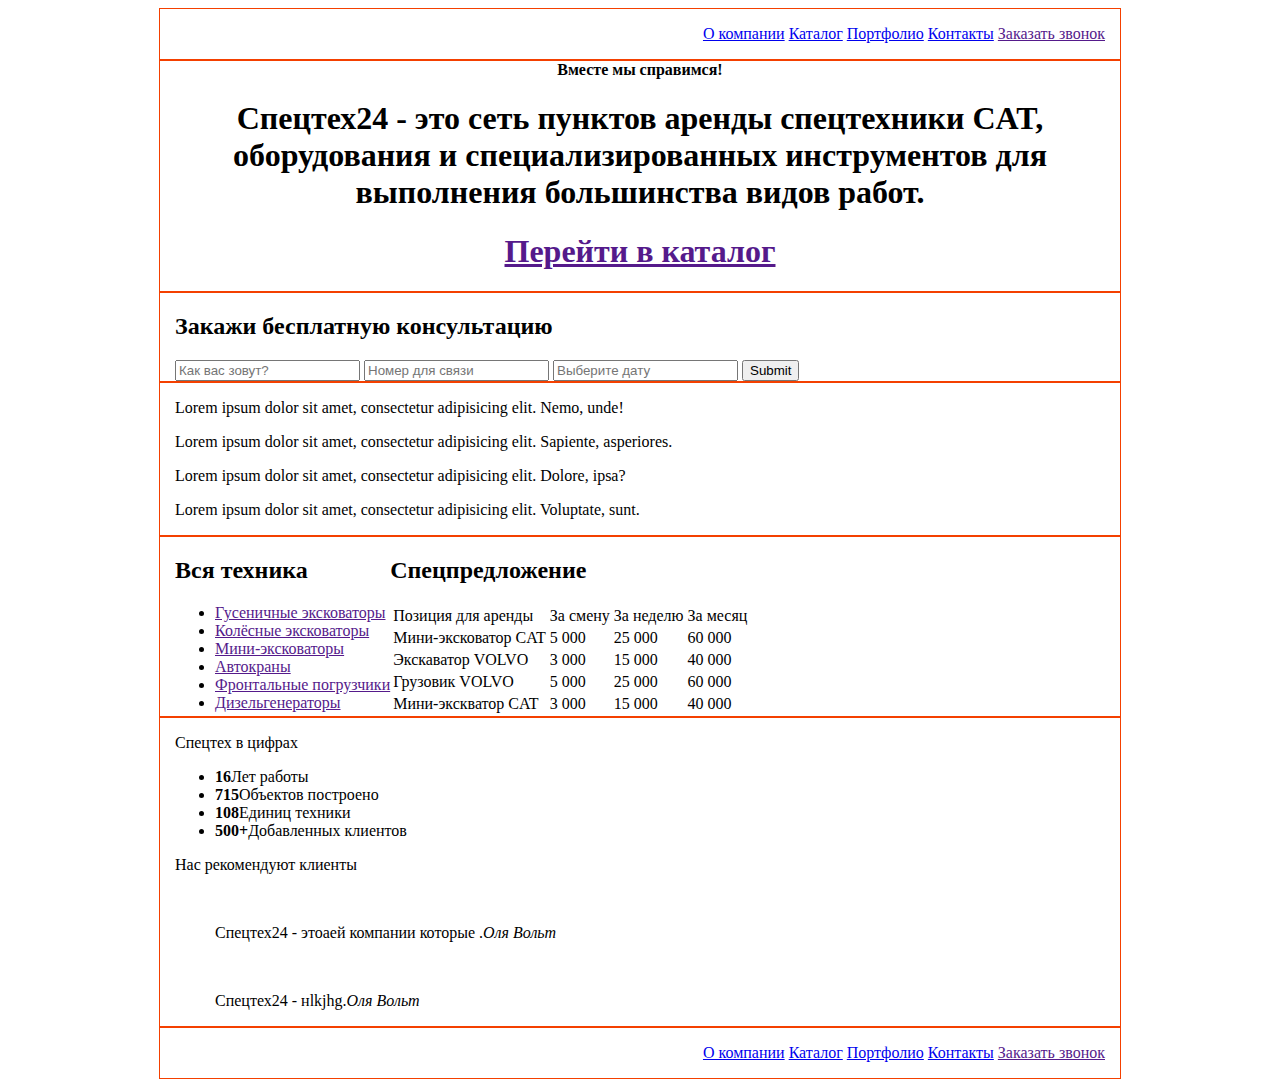
==== index.html @ 053ec5fe "ай-нанэ-нанэ" ====
<!DOCTYPE html>
<html lang="en">
<head>
	<meta charset="UTF-8">
	<title>Спецтех24</title>
<link rel="stylesheet" href="css/style.css">
</head>
<body>

  <header class="page-nav">
    <div class="container clearfix">
      <a href="" class="logo left"><img src="http://placehold.it/40x40" alt=""></a>
      <nav class="menu right">
        <ul>
          <li><a href="index.html">О компании</a></li>
          <li><a href="catalog.html">Каталог</a></li>
          <li><a href="portfolio.html">Портфолио</a></li>
          <li><a href="contacts.html">Контакты</a></li>
          <li><a href="">Заказать звонок</a></li>
        </ul>
      </nav>
    </div>
</header>


<main>
  <section class="promo center">
    <div class="container">
      <strong class="promo-title">Вместе мы справимся!</strong>
      <h1>Спецтех24 - это сеть пунктов аренды спецтехники CAT, оборудования и специализированных инструментов для выполнения большинства видов работ.<h1/>
      <a href="">Перейти в каталог</a>
    </div>
  </section>

  <section class="consultat">
    <div class="container">
      <h2 class="consult-title">Закажи бесплатную консультацию</h2>
      <form class="consult-form">
        <input class="consult-form__text" type="text" placeholder="Как вас зовут?">
        <input class="consult-form__text" type="text" placeholder="Номер для связи">
        <input class="consult-form__text" type="text" placeholder="Выберите дату">
        <input type="submit" placeholder="Заказать консультацию">
      </form>
    </div>
  </section>


  <div class="advantages">
    <div class="container">

      <div class="advantages-item advantages-item__tech">
        <p class="advantages-item__text">Lorem ipsum dolor sit amet, consectetur adipisicing elit. Nemo, unde!</p>
      </div>

      <div class="advantages-item advantages-item__crash">
        <p class="advantages-item__text">Lorem ipsum dolor sit amet, consectetur adipisicing elit. Sapiente, asperiores.</p>
      </div>

      <div class="advantages-item advantages-item__fencing">
        <p class="advantages-item__text">Lorem ipsum dolor sit amet, consectetur adipisicing elit. Dolore, ipsa?</p>
      </div>

      <div class="advantages-item advantages-item__drive">
        <p class="advantages-item__text">Lorem ipsum dolor sit amet, consectetur adipisicing elit. Voluptate, sunt.</p>

      </div>
    </div>
  </div>


<div class="main-price">   
  <div class="container">
    <aside class="left">
      <h2>Вся техника</h2>
      <ul>
        <li><a href="">Гусеничные эксковаторы</a></li>
        <li><a href="">Колёсные эксковаторы</a></li>
        <li><a href="">Мини-эксковаторы</a></li>
        <li><a href="">Автокраны</a></li>
        <li><a href="">Фронтальные погрузчики</a></li>
        <li><a href="">Дизельгенераторы</a></li>
      </ul>
    </aside>
    <div class="offers">
      <h2>Спецпредложение</h2>
      <table  class="offers-table">
        <tr>
          <td>Позиция для аренды</td>
          <td>За смену</td>
          <td>За неделю</td>
          <td>За месяц</td>
        </tr>
        <tr>
          <td>Мини-эксковатор CAT</td>
          <td>5 000</td>
          <td>25 000</td>
          <td>60 000</td>
        </tr>
        <tr>
          <td>Экскаватор VOLVO</td>
          <td>3 000</td>
          <td>15 000</td>
          <td>40 000</td>
        </tr>
        <tr>
          <td>Грузовик VOLVO</td>
          <td>5 000</td>
          <td>25 000</td>
          <td>60 000</td>
        </tr>
        <tr>
          <td>Мини-экскватор CAT</td>
          <td>3 000</td>
          <td>15 000</td>
          <td>40 000</td>
        </tr>
      </table>
    </div>
  </div>
</div>

<div class="about">
  <div class="container ">

    <div class="about-numbers ">
      <p class="about-title">Спецтех в цифрах</p>
      <ul class="">
        <li><strong class="about-num">16</strong><span class="about-comment">Лет работы</span></li>
        <li><strong class="aabout-num">715</strong><span class="about-comment">Объектов построено</span></li>
        <li><strong class="about-num">108</strong><span class="about-comment">Единиц техники</span></li>
        <li><strong class="about-num">500+</strong><span class="about-comment">Добавленных клиентов</span></li>
      </ul>
    </div>

    <div class="reviews ">
      <p class="reviews-title">Нас рекомендуют клиенты</p>
      <div class="reviews-item">
        <div class="reviews-pic"><img src="http://placehold.it/60x60" alt=""></div>
        <blockquote>Спецтех24 - этоаей компании которые .<cite>Оля Вольт</cite></blockquote>
      </div>
      <div class="reviews-item">
        <div class="reviews-pic"><img src="http://placehold.it/60x60" alt=""></div>
        <blockquote>Спецтех24 -  нlkjhg.<cite>Оля Вольт</cite></blockquote>
      </div>
    </div>

  </div>
</div>


  <footer class="page-nav">
    <div class="container clearfix">
      <a href="" class="logo left"><img src="http://placehold.it/40x40" alt=""></a>
      <nav class="menu right">
        <ul>
          <li><a href="index.html">О компании</a></li>
          <li><a href="catalog.html">Каталог</a></li>
          <li><a href="portfolio.html">Портфолио</a></li>
          <li><a href="contacts.html">Контакты</a></li>
          <li><a href="">Заказать звонок</a></li>
        </ul>
      </nav>
    </div>
  </footer>
</body>
</html>
---- css/style.css ----
.left{float:left;}
.right{float:right;}
.center{
   text-align: center;
}
.page-nav li {
  display:inline-block;
}

.page-nav {
  min-height: clear fix;
}

.container{
  width: 930px;
  margin-left: auto;
  margin-right: auto;
  padding-left: 15px;
  padding-right: 15px;
  border: 1px solid #f44000;
/*  min-height: clear fix;*/
}

/*930*/
.subheader{
  
}
.catalog-item{
  display: inline-block;
  border: 1px solid #000;
}

.catalog-list{
  display: inline-block;
  border: 1px solid #000;
  
}
.clearfix:after {
  content: "";
  display: table;
  clear: both;
}
/*а че он не выравнивается?*/
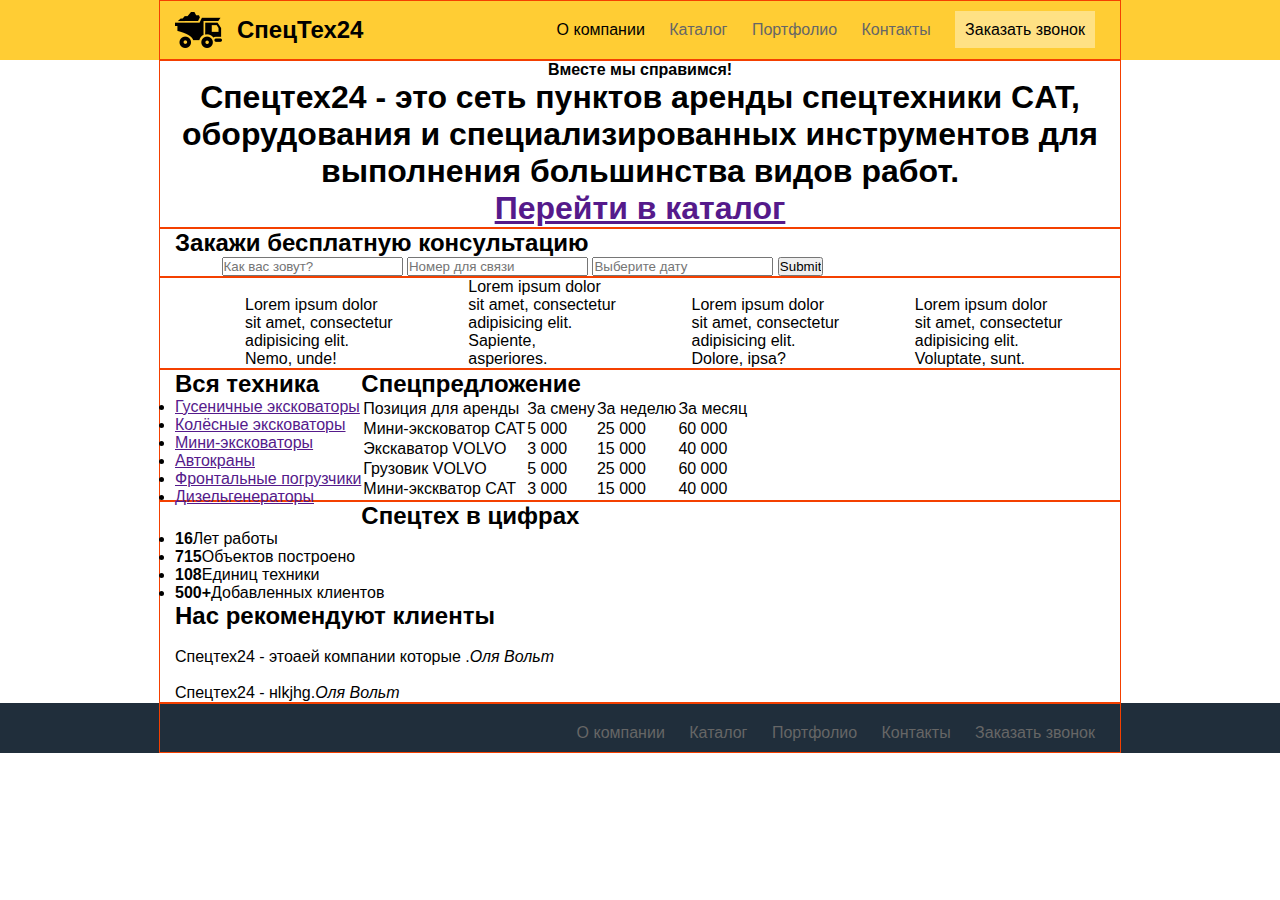
==== commit f323d6f2: "кто кормит тот и ее танцует" ====
--- a/index.html
+++ b/index.html
@@ -6,22 +6,23 @@
 <link rel="stylesheet" href="css/style.css">
 </head>
 <body>
-
+<!--  -->
   <header class="page-nav">
     <div class="container clearfix">
-      <a href="" class="logo left"><img src="http://placehold.it/40x40" alt=""></a>
+      <a href="" class="logo left">
+        <img src="img/logo.png" alt=""><b>СпецТех24</b>
+      </a>
       <nav class="menu right">
         <ul>
-          <li><a href="index.html">О компании</a></li>
+          <li><a class="menu--active" href="index.html">О компании</a></li>
           <li><a href="catalog.html">Каталог</a></li>
           <li><a href="portfolio.html">Портфолио</a></li>
           <li><a href="contacts.html">Контакты</a></li>
-          <li><a href="">Заказать звонок</a></li>
+          <li><a  class="menu-call menu--active" href="">Заказать звонок</a></li>
         </ul>
       </nav>
     </div>
 </header>
-
 
 <main>
   <section class="promo center">
@@ -122,7 +123,7 @@
 <div class="about">
   <div class="container ">
 
-    <div class="about-numbers ">
+    <article class="about-numbers ">
       <p class="about-title">Спецтех в цифрах</p>
       <ul class="">
         <li><strong class="about-num">16</strong><span class="about-comment">Лет работы</span></li>
@@ -130,7 +131,7 @@
         <li><strong class="about-num">108</strong><span class="about-comment">Единиц техники</span></li>
         <li><strong class="about-num">500+</strong><span class="about-comment">Добавленных клиентов</span></li>
       </ul>
-    </div>
+    </article>
 
     <div class="reviews ">
       <p class="reviews-title">Нас рекомендуют клиенты</p>
--- a/css/style.css
+++ b/css/style.css
@@ -1,16 +1,26 @@
+*{
+  margin: 0;
+  padding: 0;
+ font-family: 'PT Sans', sans-serif;
+}
 .left{float:left;}
 .right{float:right;}
 .center{
    text-align: center;
 }
-.page-nav li {
-  display:inline-block;
-}
-
-.page-nav {
-  min-height: clear fix;
-}
-
+
+body{
+  -webkit-box-sizing: border-box;
+  -moz-box-sizing: border-box;
+  box-sizing: border-box;
+}
+
+header{
+  background-color: #ffcd34;
+}
+footer{
+  background-color: #202e3b;
+}
 .container{
   width: 930px;
   margin-left: auto;
@@ -18,26 +28,232 @@
   padding-left: 15px;
   padding-right: 15px;
   border: 1px solid #f44000;
-/*  min-height: clear fix;*/
-}
-
-/*930*/
-.subheader{
-  
-}
-.catalog-item{
-  display: inline-block;
-  border: 1px solid #000;
-}
-
-.catalog-list{
-  display: inline-block;
-  border: 1px solid #000;
-  
-}
+}
+
+
+
+/*ИЗ ДС БИН*/
+
+.menu li{
+  display:inline-block;
+  padding: 10px;
+  margin-top: 10px;
+  /*border: 1px solid #000;*/
+  }
+
+/*21*/
+.menu li :hover{
+
+  padding: 10px;
+  /*margin-top: 10px;*/
+  border: 1px solid #666;
+
+}
+
+/*12*/
+.menu li a{
+    color: #666;
+}
+
+/*20*/
+.menu .menu--active {
+  color: #000;
+}
+
+
+
+
+
+.menu-call{
+  padding: 10px;
+  background-color: #ffe184;
+}
+.menu-call:hover{
+  background-color: #ffecb2;
+}
+
 .clearfix:after {
   content: "";
   display: table;
   clear: both;
 }
-/*а че он не выравнивается?*/
+
+.page-nav {
+  min-height: clear fix;
+}
+
+.page-nav a{
+  text-decoration: none;
+}
+
+.logo b{
+  font-size: 24px;
+  color: #000;
+  margin: 15px;
+  display: inline-block;
+vertical-align: middle;
+}
+
+.logo img{
+  display: inline-block;
+  vertical-align: middle;
+}
+
+
+/*ИЗ ДС БИН*/
+
+
+
+
+
+
+
+
+
+
+
+.promo strong{
+font-style: 44px;
+}
+
+
+
+
+.catalog-item{
+  display: inline-block;
+  border: 1px solid #000;
+}
+
+.catalog-list{
+  display: inline-block;
+  border: 1px solid #000;
+  
+}
+.clearfix:after {
+  content: "";
+  display: table;
+  clear: both;
+}
+
+.consult-form {
+  display: block;
+  margin: 0 auto;
+  width: 90%;
+  }
+.about-numbers{
+/*  display: inline-block;*/
+}
+
+.advantages-item{
+  width: 16%;
+  display: inline-block;
+  margin-left: 70px;
+}
+
+.reviews
+{
+  display: inline-block;
+  vertical-align: top;
+}
+.reviews-title, .about-title{
+  font-size: 24px;
+  font-weight: bold;
+}
+.reviews-pic{
+  display: inline-block;
+
+}
+
+.inline li{
+  display: inline-block;
+}
+.portfolio-cart{
+  display: inline-block;
+  background-color: white;
+  padding: 30px;
+  margin: 30px;
+}
+.portfolio-item--wood{
+  background-image: url(../img/house.jpg);
+}
+.portfolio-item--house{
+  background-image: url(../img/house.jpg);
+}.portfolio-item--flor{
+  background-image: url(../img/house.jpg);
+}
+.portfolio-item{
+  min-height: 300px;
+  background-repeat: no-repeat;
+  background-position: center;
+  -webkit-background-size: cover;
+  background-size: cover;
+}
+
+.contacts-bar__map{
+  background-color: pink;
+  width: 60%;
+  height: 300px;
+  display: inline-block;
+}
+.contacts-bar__form{
+  display: inline-block;
+  vertical-align: top;
+}
+.contacts-reviews__item{
+  width: 24%;
+  display: inline-block;
+}
+.contacts-reviews__pic img{
+  border: 0px solid black;
+  border-radius: 50px;
+
+}
+.catalog-list{
+  display: block;
+  float: left;
+  width: 75%;
+
+}
+.catalog-item{
+display: inline-block;
+background-color: white;
+padding: 10px 20px;
+border: 1px solid #000;
+}
+
+.catalog-menu{
+  width: 25%;
+  display: block;
+  float: left;
+}
+.catalog-item__box{
+  margin: 0 auto;
+}
+.catalog-item__title{
+  font-size: 21px;
+  
+}
+
+.catalog-item__price{
+  font-family: PT Sans Bold;
+  font-size: 27px;
+  
+}
+.catalog-item__pic{
+padding-left: 38px;
+}
+.catalog-item__btn{
+  text-decoration: none;
+  padding: 10px 20px;
+  color: white;
+  
+
+}
+.catalog-item__btn--blue{
+background-color: #354b60;
+font-size: 16px;
+}
+.catalog-item__btn--yellow{
+  background-color: #f3c331;
+  font-size: 16px;
+}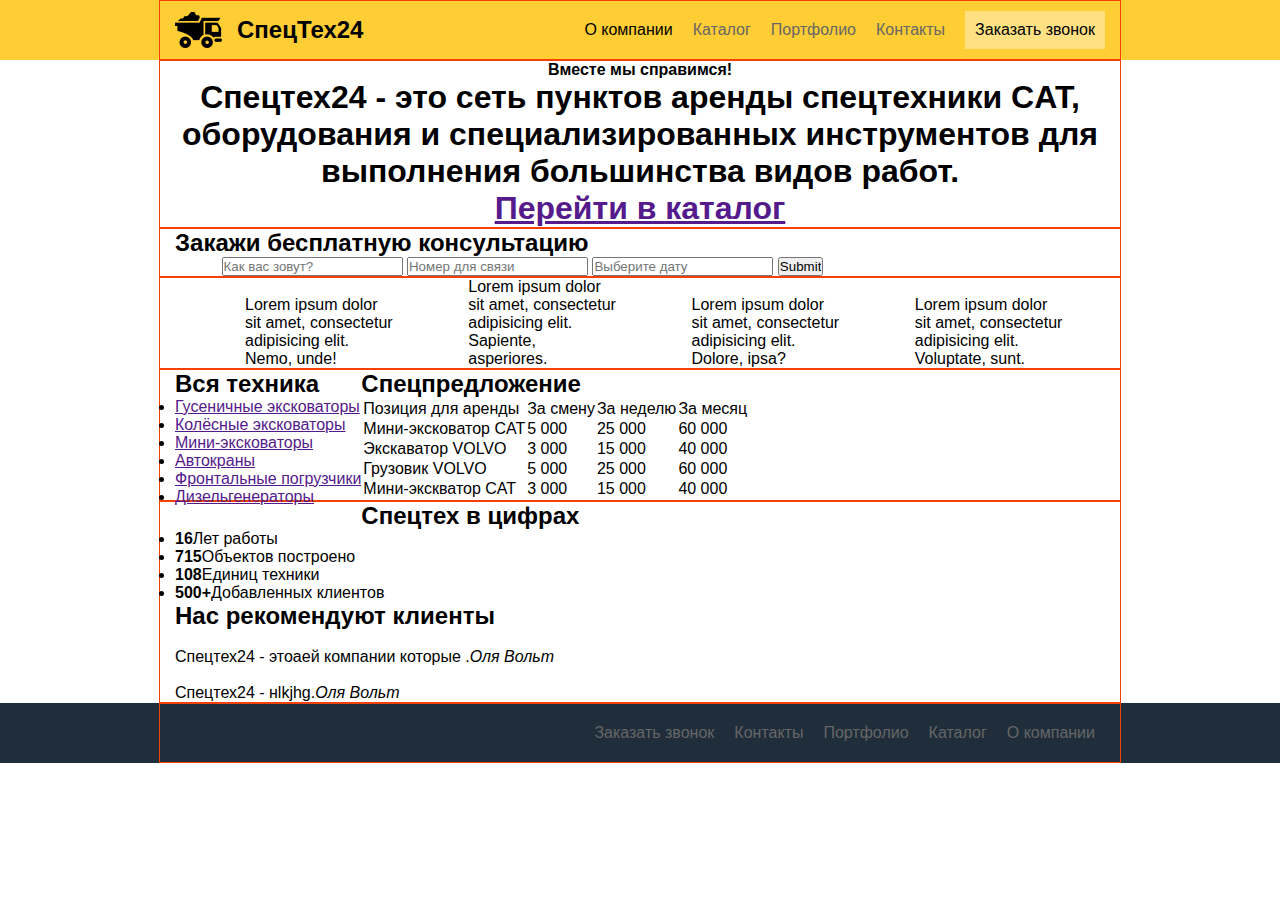
==== commit 70a183a3: "меню ваще зачет" ====
--- a/index.html
+++ b/index.html
@@ -12,14 +12,15 @@
       <a href="" class="logo left">
         <img src="img/logo.png" alt=""><b>СпецТех24</b>
       </a>
-      <nav class="menu right">
+      <nav class="menu">
+        <a  class="menu-call menu--active" href="">Заказать звонок</a>
         <ul>
+          <li><a href="contacts.html">Контакты</a></li>
+          <li><a href="portfolio.html">Портфолио</a></li>
+          <li><a href="catalog.html">Каталог</a></li>
           <li><a class="menu--active" href="index.html">О компании</a></li>
-          <li><a href="catalog.html">Каталог</a></li>
-          <li><a href="portfolio.html">Портфолио</a></li>
-          <li><a href="contacts.html">Контакты</a></li>
-          <li><a  class="menu-call menu--active" href="">Заказать звонок</a></li>
         </ul>
+        
       </nav>
     </div>
 </header>
--- a/css/style.css
+++ b/css/style.css
@@ -36,18 +36,20 @@
 
 .menu li{
   display:inline-block;
-  padding: 10px;
-  margin-top: 10px;
+  /*padding: 10px;*/
+  margin: 20px 10px;
   /*border: 1px solid #000;*/
+  float: right;
+/*   float */
   }
 
 /*21*/
 .menu li :hover{
-
+ /*box-sizing: border-box;*/
   padding: 10px;
-  /*margin-top: 10px;*/
+  margin: 0 -11px;
   border: 1px solid #666;
-
+  color: black;
 }
 
 /*12*/
@@ -60,14 +62,16 @@
   color: #000;
 }
 
-
-
-
-
 .menu-call{
   padding: 10px;
   background-color: #ffe184;
-}
+  display: inline-block;
+  margin-top: 10px;
+  margin-left: 10px;
+  float: right;
+  
+}
+
 .menu-call:hover{
   background-color: #ffecb2;
 }
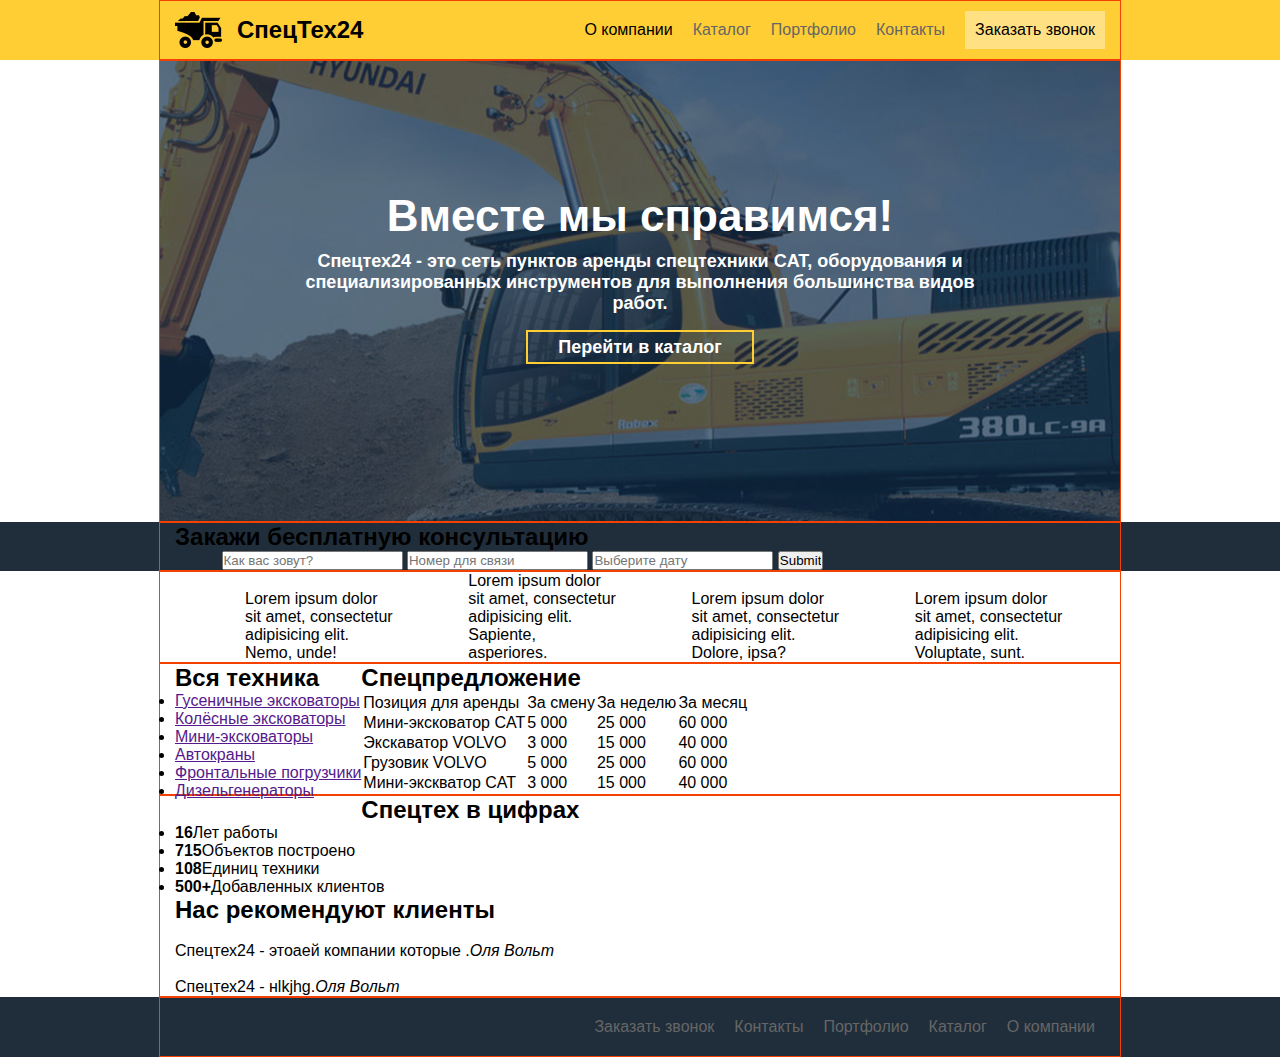
==== commit 33218449: "на удачу" ====
--- a/index.html
+++ b/index.html
@@ -20,19 +20,23 @@
           <li><a href="catalog.html">Каталог</a></li>
           <li><a class="menu--active" href="index.html">О компании</a></li>
         </ul>
-        
       </nav>
     </div>
 </header>
+<!-- 
+<div class="line"></div> -->
 
 <main>
   <section class="promo center">
     <div class="container">
       <strong class="promo-title">Вместе мы справимся!</strong>
-      <h1>Спецтех24 - это сеть пунктов аренды спецтехники CAT, оборудования и специализированных инструментов для выполнения большинства видов работ.<h1/>
-      <a href="">Перейти в каталог</a>
+      <h1 class="promo-text">Спецтех24 - это сеть пунктов аренды спецтехники CAT, оборудования и специализированных инструментов для выполнения большинства видов работ.<h1/>
+      <a class="promo-btn " href="">Перейти в каталог</a>
     </div>
   </section>
+
+
+<div class="line"></div>
 
   <section class="consultat">
     <div class="container">
--- a/css/style.css
+++ b/css/style.css
@@ -106,19 +106,105 @@
 
 /*ИЗ ДС БИН*/
 
-
-
-
-
-
-
-
-
-
-
-.promo strong{
-font-style: 44px;
-}
+/*И ЧЕ ТЕПЕРЬ ДЕЛАТЬ?*/
+
+/*.promo:before{
+  width: 100%;
+  height: 13px;
+  border: 1px solid #000;
+  background-size: 25px 13px;
+
+  background-repeat: repeat-x;
+  background-image: linear-gradient(135deg, #ffcd34 35%, #000 35%, #000 65%, #ffcd34 65%)
+}*/
+
+.promo:before{
+content:"";
+position: absolute;
+left: 0;
+top: -15px;
+width: 100%;
+height: 20px;
+background-image: 
+linear-gradient(135deg, #ffcd34 35%, #000 35%, #000 65%, #ffcd34 65%);
+background-size: 35px 15px;
+background-repeat: repeat-x;
+}
+
+
+
+.promo .container{
+ background-image: url(../img/bgrpromo.jpg);
+  background-position:center;
+  height: 460px;
+}
+
+.promo-title{
+  color: white;
+  font-size: 44px;
+  padding-top: 130px;
+    display: inline-block;
+}
+
+.promo-text{
+  font-size: 18px;
+  max-width: 700px;
+  display: inline-block;
+ padding: 10px 0;
+  color: white;
+  /*font-weight: lighter;*/
+
+}
+
+.promo-btn{
+  border: 2px solid #ffcd34;
+  font-size: 18px;
+  text-decoration: none;
+  color: white;
+padding: 5px 30px;
+  }
+
+.consultat{
+  background-color: #202e3b;
+}
+
+
+
+
+
+
+
+
+
+
+
+
+
+
+
+
+
+
+
+
+
+
+
+
+
+
+
+
+
+
+
+
+
+
+
+
+
+
 
 
 
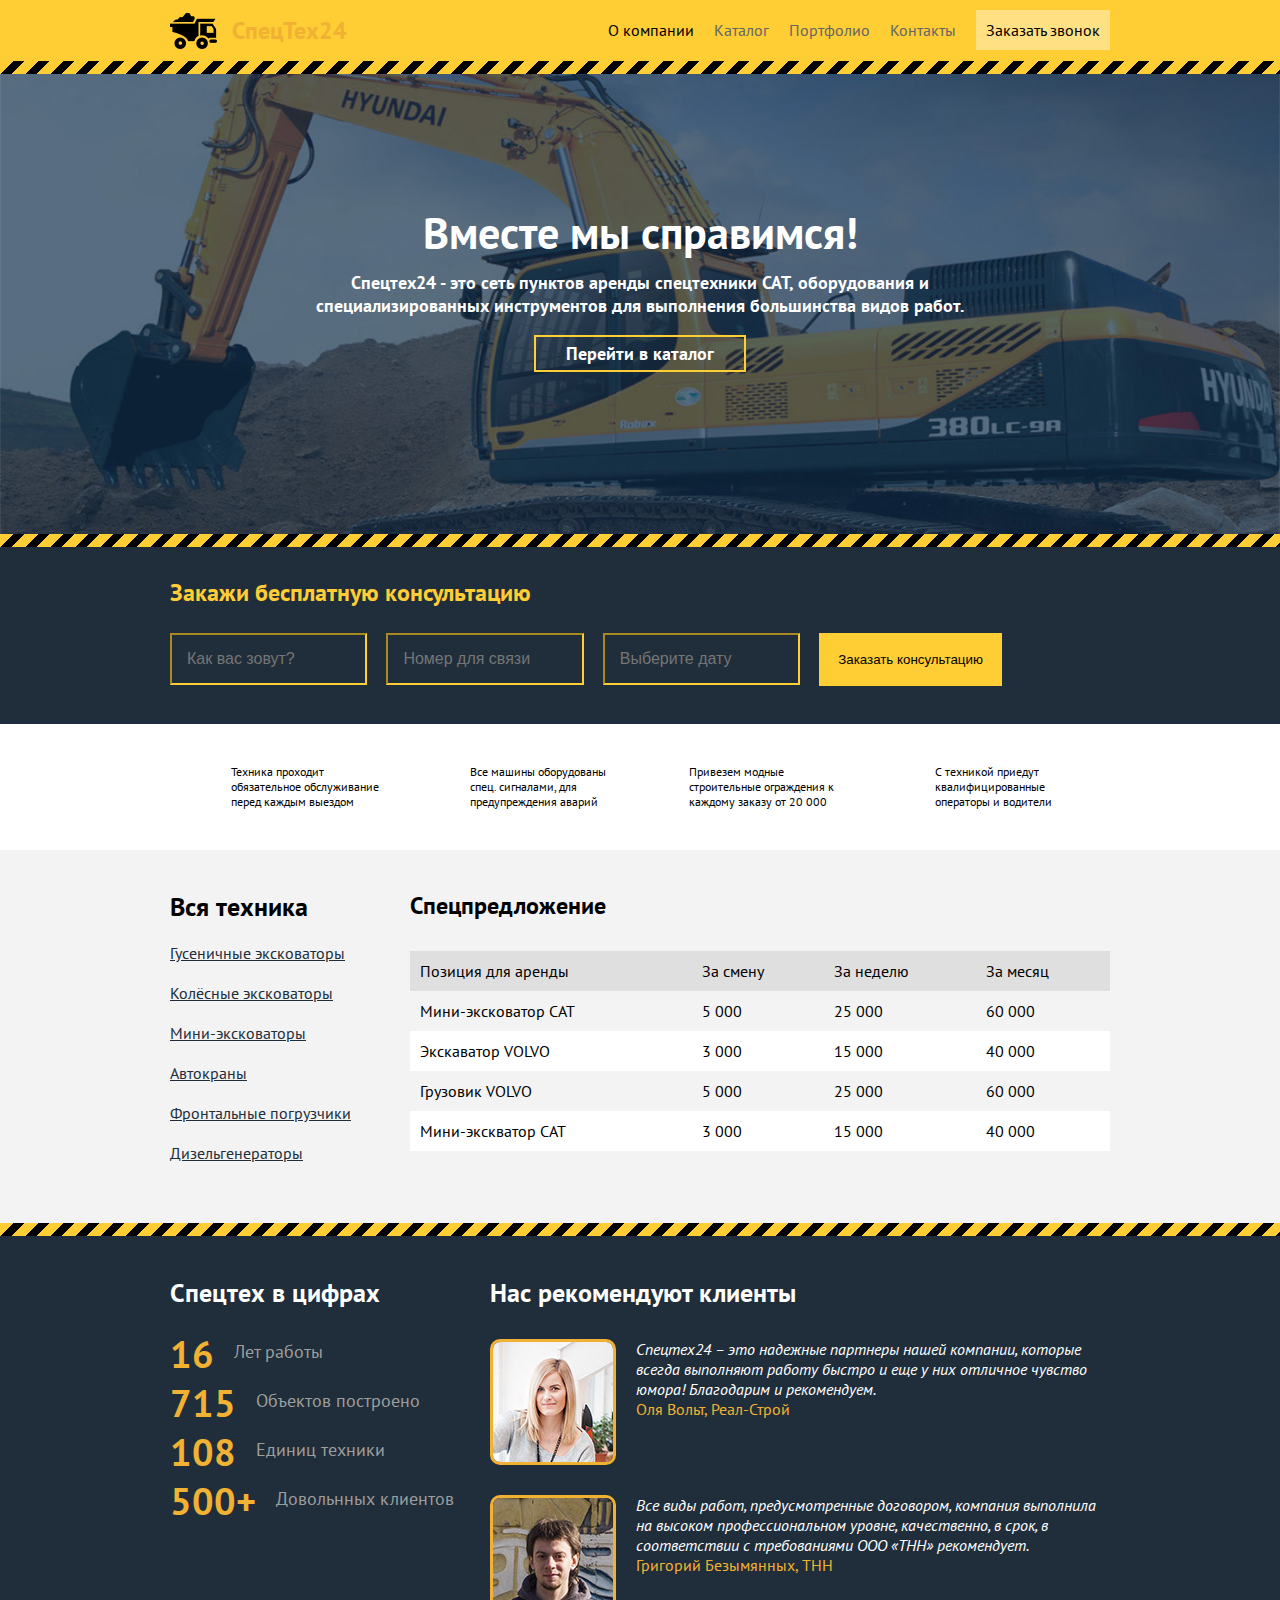
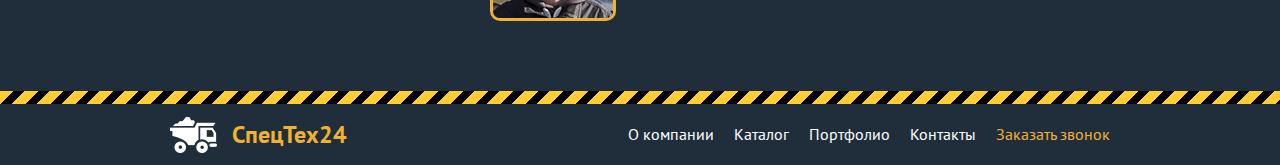
==== commit 981815c9: "епта полный индекс" ====
--- a/index.html
+++ b/index.html
@@ -3,6 +3,7 @@
 <head>
 	<meta charset="UTF-8">
 	<title>Спецтех24</title>
+  <link href="https://fonts.googleapis.com/css?family=PT+Sans:400,400i,700&subset=cyrillic-ext" rel="stylesheet">
 <link rel="stylesheet" href="css/style.css">
 </head>
 <body>
@@ -23,8 +24,8 @@
       </nav>
     </div>
 </header>
-<!-- 
-<div class="line"></div> -->
+
+<div class="line"></div>
 
 <main>
   <section class="promo center">
@@ -44,41 +45,80 @@
       <form class="consult-form">
         <input class="consult-form__text" type="text" placeholder="Как вас зовут?">
         <input class="consult-form__text" type="text" placeholder="Номер для связи">
-        <input class="consult-form__text" type="text" placeholder="Выберите дату">
-        <input type="submit" placeholder="Заказать консультацию">
+        <input class="consult-form__text" type="datetime" placeholder="Выберите дату">
+        <input class="consult-form__btn" type="submit" value="Заказать консультацию">
       </form>
     </div>
   </section>
 
-
+<!-- 
   <div class="advantages">
     <div class="container">
 
-      <div class="advantages-item advantages-item__tech">
-        <p class="advantages-item__text">Lorem ipsum dolor sit amet, consectetur adipisicing elit. Nemo, unde!</p>
-      </div>
-
-      <div class="advantages-item advantages-item__crash">
-        <p class="advantages-item__text">Lorem ipsum dolor sit amet, consectetur adipisicing elit. Sapiente, asperiores.</p>
-      </div>
-
-      <div class="advantages-item advantages-item__fencing">
-        <p class="advantages-item__text">Lorem ipsum dolor sit amet, consectetur adipisicing elit. Dolore, ipsa?</p>
-      </div>
-
-      <div class="advantages-item advantages-item__drive">
-        <p class="advantages-item__text">Lorem ipsum dolor sit amet, consectetur adipisicing elit. Voluptate, sunt.</p>
-
+      <div class="advantages-item ">
+        <p class="advantages-item__text advantages-icon--tech advantages-icon">Техника проходит обязательное обслуживание перед каждым выездом </p>
+      </div>
+
+      <div class="advantages-item ">
+        <p class="advantages-item__text advantages-icon--crash advantages-icon">Все машины оборудованы спец. сигналами, для предупреждения аварий
+</p>
+      </div>
+
+      <div class="advantages-item ">
+        <p class="advantages-item__text advantages-icon--fencing advantages-icon">Привезем модные cтроительные ограждения к каждому заказу от 20 000 </p>
+      </div>
+
+      <div class="advantages-item ">
+        <p class="advantages-item__text advantages-icon--drive advantages-icon">С техникой приедут квалифицированные операторы и водители</p>
+      </div>
+    </div>
+  </div> -->
+
+
+
+
+
+
+
+  <div class="advantages">
+    <div class="container">
+
+      <div class="advantages-item ">
+      <p class="sprite sprite sprite-tech"></p>
+        <p class="advantages-item__text">Техника проходит обязательное обслуживание перед каждым выездом </p>
+      </div>
+
+      <div class="advantages-item ">
+      <p class="sprite sprite sprite-crash"></p>
+        <p class="advantages-item__text">Все машины оборудованы спец. сигналами, для предупреждения аварий
+</p>
+      </div>
+
+      <div class="advantages-item ">
+      <p class="sprite sprite sprite-drive"></p>
+        <p class="advantages-item__text">Привезем модные cтроительные ограждения к каждому заказу от 20 000 </p>
+      </div>
+
+      <div class="advantages-item ">
+      <p class="sprite sprite sprite-fencing"></p>
+        <p class="advantages-item__text">С техникой приедут квалифицированные операторы и водители</p>
       </div>
     </div>
   </div>
 
+
+
+
+
+
+
+<!-- НАЗВАТЬ ЭТОТ ПРАЙС ПО КЛАССАМ -->
 
 <div class="main-price">   
   <div class="container">
-    <aside class="left">
-      <h2>Вся техника</h2>
-      <ul>
+    <aside class="left price">
+      <h2 class="price-title">Вся техника</h2>
+      <ul class="price-menu">
         <li><a href="">Гусеничные эксковаторы</a></li>
         <li><a href="">Колёсные эксковаторы</a></li>
         <li><a href="">Мини-эксковаторы</a></li>
@@ -88,7 +128,7 @@
       </ul>
     </aside>
     <div class="offers">
-      <h2>Спецпредложение</h2>
+      <h2 >Спецпредложение</h2>
       <table  class="offers-table">
         <tr>
           <td>Позиция для аренды</td>
@@ -125,48 +165,66 @@
   </div>
 </div>
 
+<div class="line"></div>
+
+
+
+
 <div class="about">
   <div class="container ">
 
     <article class="about-numbers ">
-      <p class="about-title">Спецтех в цифрах</p>
-      <ul class="">
+      <h2 class="about-title">Спецтех в цифрах</h2>
+      <ul class="about-facts">
         <li><strong class="about-num">16</strong><span class="about-comment">Лет работы</span></li>
-        <li><strong class="aabout-num">715</strong><span class="about-comment">Объектов построено</span></li>
+        <li><strong class="about-num">715</strong><span class="about-comment">Объектов построено</span></li>
         <li><strong class="about-num">108</strong><span class="about-comment">Единиц техники</span></li>
-        <li><strong class="about-num">500+</strong><span class="about-comment">Добавленных клиентов</span></li>
+        <li><strong class="about-num">500+</strong><span class="about-comment">Довольнных клиентов</span></li>
       </ul>
     </article>
 
     <div class="reviews ">
-      <p class="reviews-title">Нас рекомендуют клиенты</p>
+      <h2 class="reviews-title">Нас рекомендуют клиенты</h2>
       <div class="reviews-item">
-        <div class="reviews-pic"><img src="http://placehold.it/60x60" alt=""></div>
-        <blockquote>Спецтех24 - этоаей компании которые .<cite>Оля Вольт</cite></blockquote>
+        <div class="reviews-pic"><img src="img/face1.jpg" alt=""></div>
+        <blockquote>Спецтех24 – это надежные партнеры нашей компании, которые всегда выполняют работу быстро и еще у них отличное чувство юмора! Благодарим и рекомендуем.<cite>Оля Вольт, Реал-Строй</cite></blockquote>
       </div>
       <div class="reviews-item">
-        <div class="reviews-pic"><img src="http://placehold.it/60x60" alt=""></div>
-        <blockquote>Спецтех24 -  нlkjhg.<cite>Оля Вольт</cite></blockquote>
+        <div class="reviews-pic"><img src="img/face2.jpg" alt=""></div>
+        <blockquote>Все виды работ, предусмотренные договором, компания выполнила на высоком профессиональном уровне, качественно, в срок, в соответствии с требованиями ООО «ТНН» рекомендует.<cite>Григорий Безымянных, ТНН</cite></blockquote>
       </div>
     </div>
 
   </div>
 </div>
-
-
-  <footer class="page-nav">
+<div class="line"></div>
+
+
+
+
+<script type="text/javascript" charset="utf-8" async src="https://api-maps.yandex.ru/services/constructor/1.0/js/?sid=4jgwofVn4ABiA0JLYyHhsDqdVQfe4ORs&amp;width=100%&amp;height=502&amp;lang=ru_RU&amp;sourceType=constructor&amp;scroll=true"></script>
+
+
+
+
+
+
+
+
+
+<footer class="page-nav">
     <div class="container clearfix">
-      <a href="" class="logo left"><img src="http://placehold.it/40x40" alt=""></a>
-      <nav class="menu right">
+      <a href="" class="logo left">
+        <img src="img/logo2.png" alt=""><b>СпецТех24</b>
+      </a>
+      <nav class="menu-footer">
+        <a  class="menu-footer__call" href="">Заказать звонок</a>
         <ul>
+          <li><a href="contacts.html">Контакты</a></li>
+          <li><a href="portfolio.html">Портфолио</a></li>
+          <li><a href="catalog.html">Каталог</a></li>
           <li><a href="index.html">О компании</a></li>
-          <li><a href="catalog.html">Каталог</a></li>
-          <li><a href="portfolio.html">Портфолио</a></li>
-          <li><a href="contacts.html">Контакты</a></li>
-          <li><a href="">Заказать звонок</a></li>
         </ul>
       </nav>
     </div>
-  </footer>
-</body>
-</html>+</footer>
--- a/css/style.css
+++ b/css/style.css
@@ -1,8 +1,13 @@
 *{
+  -webkit-box-sizing: border-box;
+  -moz-box-sizing: border-box;
+  box-sizing: border-box;
+
   margin: 0;
   padding: 0;
- font-family: 'PT Sans', sans-serif;
-}
+
+}
+
 .left{float:left;}
 .right{float:right;}
 .center{
@@ -10,9 +15,9 @@
 }
 
 body{
-  -webkit-box-sizing: border-box;
-  -moz-box-sizing: border-box;
-  box-sizing: border-box;
+
+  
+  font-family: 'PT Sans', sans-serif;
 }
 
 header{
@@ -22,12 +27,13 @@
   background-color: #202e3b;
 }
 .container{
-  width: 930px;
+  width: 960px;
   margin-left: auto;
   margin-right: auto;
-  padding-left: 15px;
-  padding-right: 15px;
-  border: 1px solid #f44000;
+  padding-left: 10px;
+  padding-right: 10px;
+  /*border: 1px solid rgba(225,4,4,1);*/
+  overflow: hidden;
 }
 
 
@@ -108,16 +114,16 @@
 
 /*И ЧЕ ТЕПЕРЬ ДЕЛАТЬ?*/
 
-/*.promo:before{
+.line{
   width: 100%;
   height: 13px;
-  border: 1px solid #000;
+  /*border: 1px solid rgba(0,0,0,0);*/
   background-size: 25px 13px;
 
   background-repeat: repeat-x;
   background-image: linear-gradient(135deg, #ffcd34 35%, #000 35%, #000 65%, #ffcd34 65%)
-}*/
-
+}
+/*
 .promo:before{
 content:"";
 position: absolute;
@@ -129,13 +135,14 @@
 linear-gradient(135deg, #ffcd34 35%, #000 35%, #000 65%, #ffcd34 65%);
 background-size: 35px 15px;
 background-repeat: repeat-x;
-}
-
-
-
-.promo .container{
+}*/
+.promo{
  background-image: url(../img/bgrpromo.jpg);
   background-position:center;
+  background-size: cover;
+}
+.promo .container{
+
   height: 460px;
 }
 
@@ -168,91 +175,435 @@
   background-color: #202e3b;
 }
 
-
-
-
-
-
-
-
-
-
-
-
-
-
-
-
-
-
-
-
-
-
-
-
-
-
-
-
-
-
-
-
-
-
-
-
-
-
-
-
-
-
-.catalog-item{
-  display: inline-block;
-  border: 1px solid #000;
-}
-
-.catalog-list{
-  display: inline-block;
-  border: 1px solid #000;
-  
-}
+.consult-title{
+    color: #ffcd34;
+  font-size: 24px;
+  margin-top: 30px;
+  margin-bottom: 15px;
+}
+
+.consult-form__text{
+  background-color: #202e3b;
+  font-size: 16px;
+}
+
+.consult-form__text{
+  border-color: #ffcd34;
+  margin-top: 10px;
+  margin-right: 15px;
+  padding: 15px 15px;
+  width: 21%
+  /*color: red !important*/
+}
+
+.consult-form__btn{
+background-color: #ffcd34;
+padding: 19px ;
+border: 0px solid ;
+
+
+}
+
+.consult-form {
+  display: block;
+  margin: 0 auto;
+  width: 100%;
+  padding-bottom: 38px;
+  color: #202e3b;
+  }
+
+
+/*приемущества*/
+
+
+
+
+
+
+
+
+
+
+
+
+/*.advantages-icon:before {
+  content: '';
+    background-image: url(../img/spritesheet.png);
+    background-repeat: no-repeat;
+    position: absolute;
+    top: 50;
+    left: -60px;
+    width: 50px;height: 50px;
+}
+
+.advantages-icon--crash {
+    width: 46px;
+    height: 40px;
+    background-position: -5px -5px;
+}
+
+.advantages-icon--drive {
+    width: 31px;
+    height: 40px;
+    background-position: -61px -5px;
+}
+
+.advantages-icon--fencing {
+    width: 42px;
+    height: 40px;
+    background-position: -5px -55px;
+}
+
+.advantages-icon--tech {
+    width: 42px;
+    position:
+    height: 40px;
+    background-position: -102px -5px;
+}
+*/
+
+
+
+
+
+
+
+
+.sprite {
+    background-image: url(https://pp.vk.me/c637428/v637428479/11e19/qGdkbXjhGv8.jpg);
+    background-repeat: no-repeat;
+    display: inline-block;
+
+}
+
+
+.sprite-crash {
+    width: 46px;
+    height: 40px;
+    background-position: -5px -5px;
+}
+
+.sprite-drive {
+    width: 31px;
+    height: 40px;
+    background-position: -61px -5px;
+}
+
+.sprite-fencing {
+    width: 42px;
+    height: 40px;
+    background-position: -5px -55px;
+}
+
+.sprite-tech {
+    width: 42px;
+    height: 40px;
+    background-position: -102px -5px;
+}
+
+
+
+
+
+.advantages-item{
+  width: 24%;
+  display: inline-block;
+  margin-right: 5px;
+  padding-top: 40px;
+  padding-bottom: 40px;
+  /*vertical-align: middle;*/
+  /*border: 1px solid #000;*/
+  /*margin-right: 31px;*/
+} 
+.advantages-item:first-child{
+  margin-left: 0px;
+  /*margin-right: 5px;*/
+} 
+.advantages-item:last-child{
+  /*margin-right: 0px;*/
+} 
+
+
+
+.advantages-item__text{
+
+/*position: relative;*/
+width: 70%;
+font-size: 12px;
+margin-left: 15px;
+/*border: 1px solid #000;*/
+/*padding: 40px 0px;*/
+font-weight: 400;
+display: inline-block;
+}
+
+
+.main-price{
+  background-color: #f3f3f3;
+  padding: 40px 0;
+  /*float: left;*/
+}
+.price{
+  width: 220px;
+  /*border: 1px solid #000;*/
+  margin-right: 20px;
+  /*margin-top: 40px;*/
+}
+.price-title{
+  font-size: 26px;
+}
+.price-menu li a{
+  color: #202e3b;
+  font-size: 16px;
+}
+aside li {
+  list-style-type: none;
+  padding-bottom: 20px;
+  color: #202e3b;
+  /*margin-right: 50px;*/
+}
+aside li:first-child {
+  padding-top: 20px;
+}
+
+.offers{
+  width: 700px;
+  /*border: 1px solid #000;*/
+  float: left;
+  /*margin-top: 40px;*/
+
+}
+.offers-table{
+   margin-top: 30px;
+  border-collapse: collapse;
+  font-size: 16px;
+  width: 100%;
+}
+
+.offers-table td {
+  padding: 10px;
+}
+tr:first-child{
+  background-color: #dfdfdf;
+
+}
+tr:nth-of-type(even){
+  background-color: #f3f3f3;
+}
+tr:nth-of-type(2n+3){
+background-color: #ffffff;
+}
+
+.about{
+  background-color: #202e3b;
+  color: white;
+  padding: 40px 0;
+}
+.about-numbers{
+  /*border: 1px solid #000;*/
+  float: left;
+  width: 300px;
+  margin-right: 20px;
+}
+.about-num{
+  color: #f1b132;
+  font-size: 38px;
+  margin-right: 20px;
+  vertical-align: middle;
+}
+.about-facts{
+  font-size: 18px;
+  margin-top: 20px;
+}
+.reviews{
+  float: left;
+  vertical-align: top;
+  /*border: 1px solid #000;*/
+  width: 620px;
+}
+.reviews-title, .about-title{
+  font-size: 26px;
+  font-weight: bold;
+}
+.about-comment{
+  color: #9e9e9e;
+}
+.reviews-item{
+  overflow: hidden;
+  margin: 30px 0;
+}
+.reviews-pic {
+  /*display: inline-block;*/
+  /*vertical-align: middle;*/
+  border: 3px solid #f1b132;
+  border-radius: 10px;
+  float: left;
+  overflow: hidden;
+  font-size: 0;
+}
+
+blockquote{
+/*  display: inline-block;
+  *display: inline;
+  *zoom: 1;
+  vertical-align: middle;*/
+  width: 470px;
+  margin-left: 20px;
+  float: left;
+font-style: italic;
+
+}
+cite{
+   width: 477px;
+
+  display: block;
+  color: #f1b132;
+  font-style: normal;
+}
+
+
+
+
+
+.menu-footer{
+  /*border: 1px solid white;*/
+  overflow: hidden;
+}
+.menu-footer li{
+  display:inline-block;
+  margin: 20px 10px;
+  float: right;
+
+  }
+
+/*.menu-footer li :hover{
+  padding: 10px;
+  margin: 0 -11px;
+  border: 1px solid #666;
+  color: black;
+}*/
+
+.menu-footer li a{
+    color: white;
+    font-size: 16px;
+}
+.menu-footer li :hover{
+ /*box-sizing: border-box;*/
+  padding: 10px;
+  margin: 0 -11px;
+  border: 1px solid #666;
+
+}
+.menu-footer__call{
+  /*padding: 10px;*/
+  /*background-color: #ffe184;*/
+  display: inline-block;
+  margin-top: 20px;
+  margin-left: 10px;
+  float: right;
+ color: #f1b132;
+ /*border: 1px solid #000;*/
+ vertical-align: middle;
+}
+
 .clearfix:after {
   content: "";
   display: table;
   clear: both;
 }
 
-.consult-form {
-  display: block;
-  margin: 0 auto;
-  width: 90%;
-  }
-.about-numbers{
-/*  display: inline-block;*/
-}
-
-.advantages-item{
-  width: 16%;
-  display: inline-block;
-  margin-left: 70px;
-}
-
-.reviews
-{
-  display: inline-block;
-  vertical-align: top;
-}
-.reviews-title, .about-title{
+.page-nav {
+  min-height: clear fix;
+}
+
+.page-nav a{
+  text-decoration: none;
+}
+
+.logo b{
   font-size: 24px;
-  font-weight: bold;
-}
-.reviews-pic{
-  display: inline-block;
-
-}
+  color: #f1b132;
+  margin: 15px;
+  display: inline-block;
+vertical-align: middle;
+}
+
+.logo img{
+  display: inline-block;
+  vertical-align: middle;
+}
+
+
+
+
+
+
+
+
+
+
+
+
+
+
+
+
+
+
+
+
+
+
+
+
+
+
+
+
+
+
+
+
+
+
+
+
+
+
+
+
+
+
+
+
+
+
+
+
+
+
+
+
+
+.catalog-item{
+  display: inline-block;
+  border: 1px solid #000;
+}
+
+.catalog-list{
+  display: inline-block;
+  border: 1px solid #000;
+  
+}
+.clearfix:after {
+  content: "";
+  display: table;
+  clear: both;
+}
+
+
+
+
 
 .inline li{
   display: inline-block;
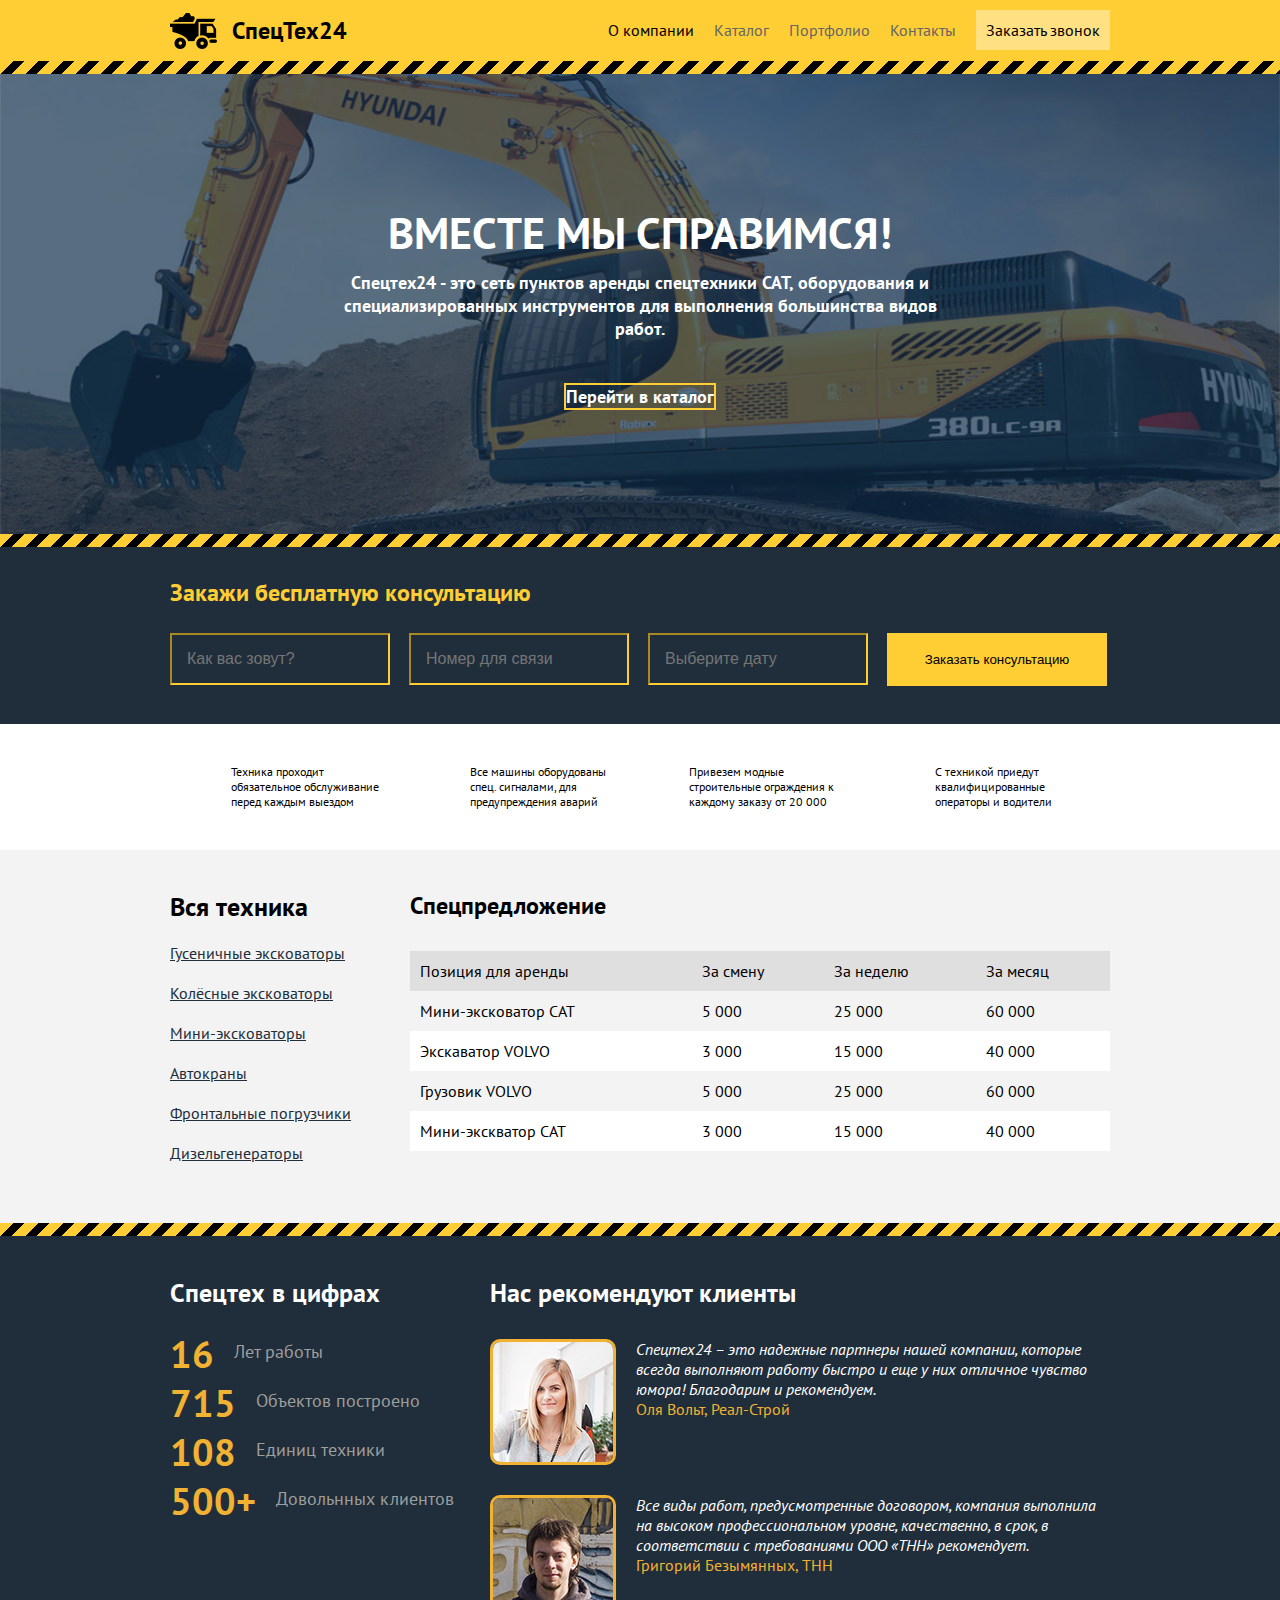
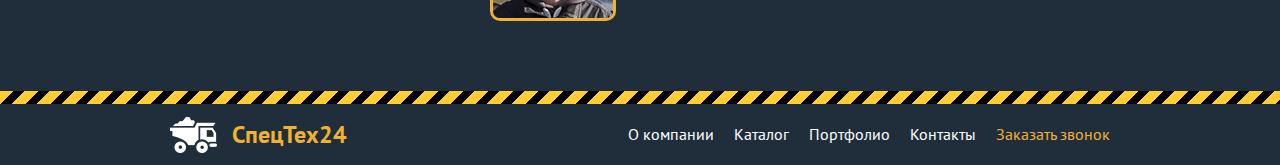
==== commit 80b1ed4d: "треш бтн" ====
--- a/index.html
+++ b/index.html
@@ -30,9 +30,9 @@
 <main>
   <section class="promo center">
     <div class="container">
-      <strong class="promo-title">Вместе мы справимся!</strong>
+      <strong class="promo-title">ВМЕСТЕ МЫ СПРАВИМСЯ!</strong>
       <h1 class="promo-text">Спецтех24 - это сеть пунктов аренды спецтехники CAT, оборудования и специализированных инструментов для выполнения большинства видов работ.<h1/>
-      <a class="promo-btn " href="">Перейти в каталог</a>
+      <a class="promo-btn promo-btn-el" href="">Перейти в каталог</a>
     </div>
   </section>
 
@@ -45,7 +45,7 @@
       <form class="consult-form">
         <input class="consult-form__text" type="text" placeholder="Как вас зовут?">
         <input class="consult-form__text" type="text" placeholder="Номер для связи">
-        <input class="consult-form__text" type="datetime" placeholder="Выберите дату">
+        <input class="consult-form__date" type="datetime" placeholder="Выберите дату">
         <input class="consult-form__btn" type="submit" value="Заказать консультацию">
       </form>
     </div>
@@ -214,7 +214,7 @@
 
 <footer class="page-nav">
     <div class="container clearfix">
-      <a href="" class="logo left">
+      <a href="" class="logo-footer left">
         <img src="img/logo2.png" alt=""><b>СпецТех24</b>
       </a>
       <nav class="menu-footer">
--- a/css/style.css
+++ b/css/style.css
@@ -144,12 +144,13 @@
 .promo .container{
 
   height: 460px;
+  padding-top: 130px;
 }
 
 .promo-title{
   color: white;
   font-size: 44px;
-  padding-top: 130px;
+
     display: inline-block;
 }
 
@@ -157,19 +158,24 @@
   font-size: 18px;
   max-width: 700px;
   display: inline-block;
- padding: 10px 0;
+ padding: 10px 0 30px 0px;
   color: white;
+  width: 620px;
   /*font-weight: lighter;*/
 
 }
 
-.promo-btn{
+.promo-btn {
   border: 2px solid #ffcd34;
   font-size: 18px;
   text-decoration: none;
   color: white;
-padding: 5px 30px;
-  }
+}
+.promo-btn-el{
+  background-image: url(../img/btnel.png)
+  background-repeat:no-repeat;
+
+}
 
 .consultat{
   background-color: #202e3b;
@@ -180,19 +186,27 @@
   font-size: 24px;
   margin-top: 30px;
   margin-bottom: 15px;
+
 }
 
 .consult-form__text{
   background-color: #202e3b;
   font-size: 16px;
-}
-
-.consult-form__text{
   border-color: #ffcd34;
   margin-top: 10px;
   margin-right: 15px;
   padding: 15px 15px;
-  width: 21%
+  width: 220px;
+  /*color: red !important*/
+}
+.consult-form__date{
+  background-color: #202e3b;
+  font-size: 16px;
+  border-color: #ffcd34;
+  margin-top: 10px;
+  margin-right: 15px;
+  padding: 15px 15px;
+  width: 220px;
   /*color: red !important*/
 }
 
@@ -200,8 +214,8 @@
 background-color: #ffcd34;
 padding: 19px ;
 border: 0px solid ;
-
-
+width: 220px;
+font-style: bold;
 }
 
 .consult-form {
@@ -520,7 +534,7 @@
   text-decoration: none;
 }
 
-.logo b{
+.logo-footer b{
   font-size: 24px;
   color: #f1b132;
   margin: 15px;
@@ -528,7 +542,7 @@
 vertical-align: middle;
 }
 
-.logo img{
+.logo-footer img{
   display: inline-block;
   vertical-align: middle;
 }
@@ -682,6 +696,7 @@
 }
 .catalog-item__pic{
 padding-left: 38px;
+
 }
 .catalog-item__btn{
   text-decoration: none;
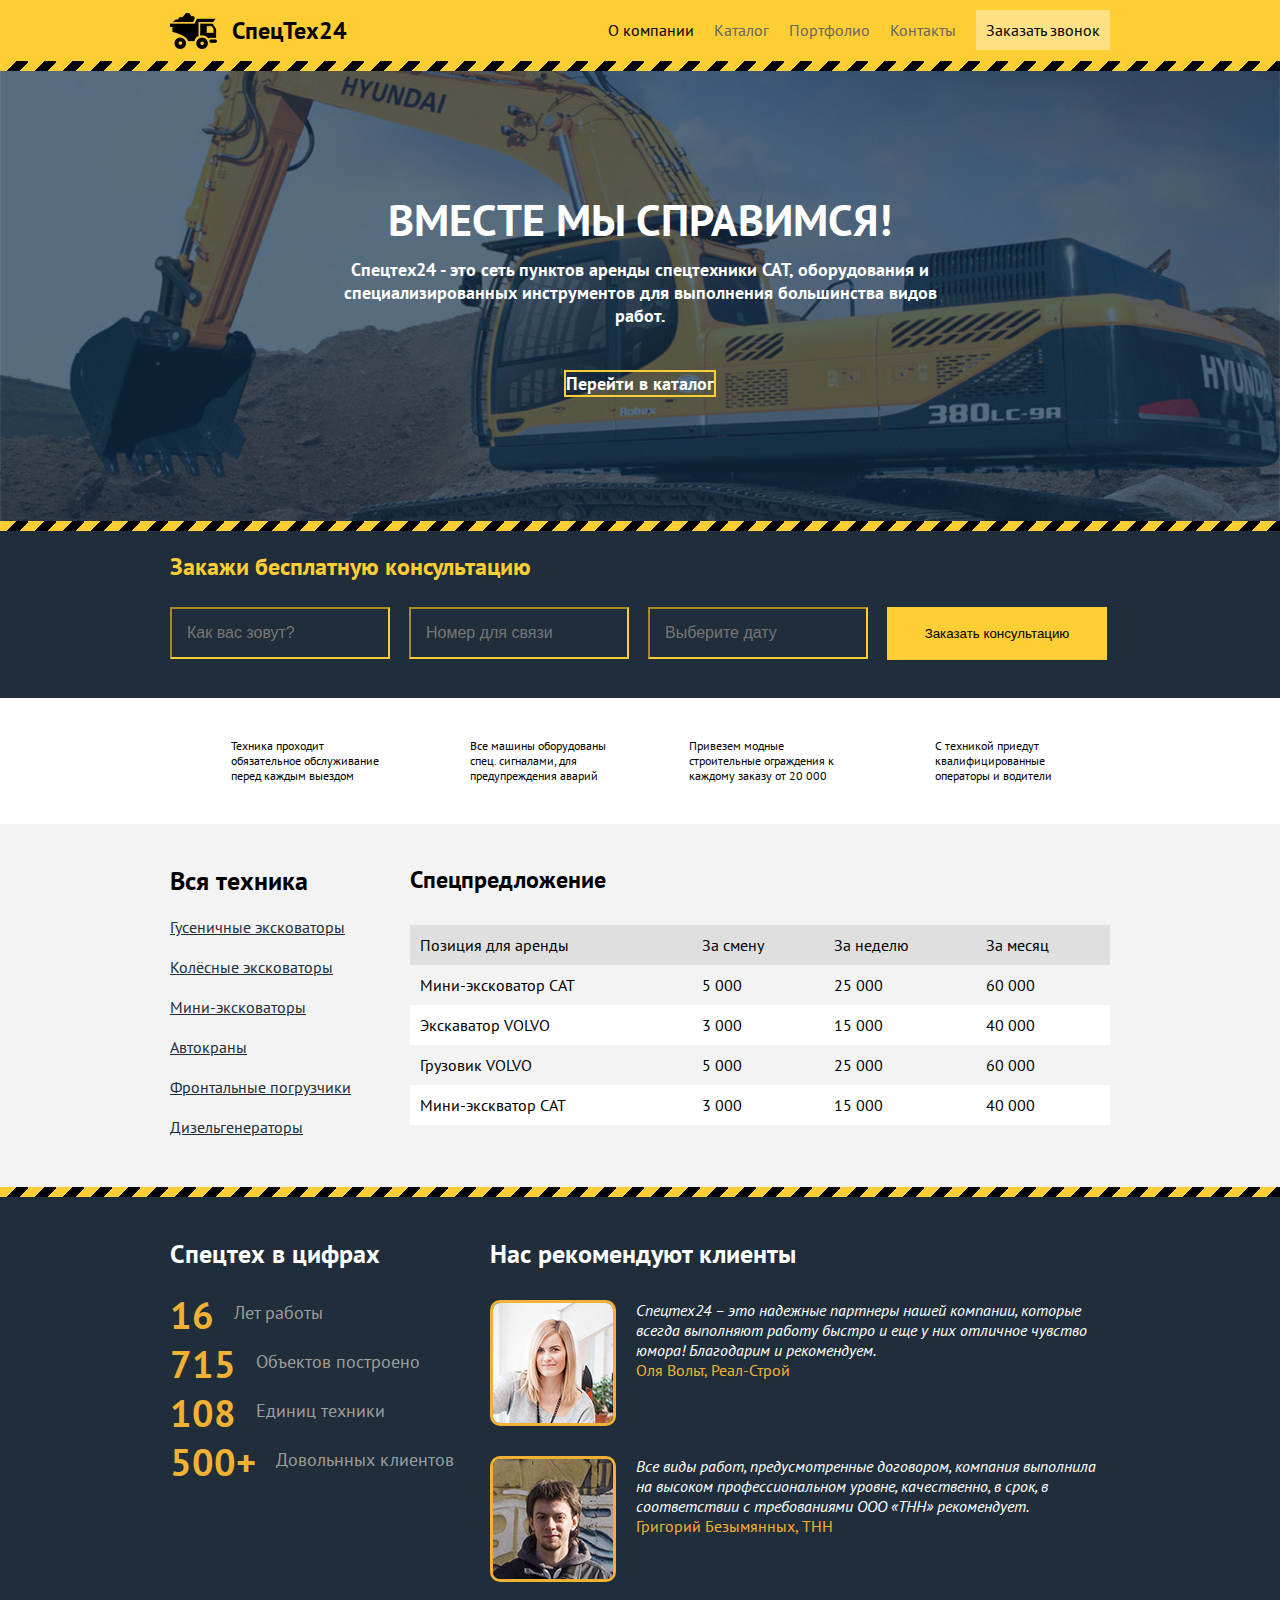
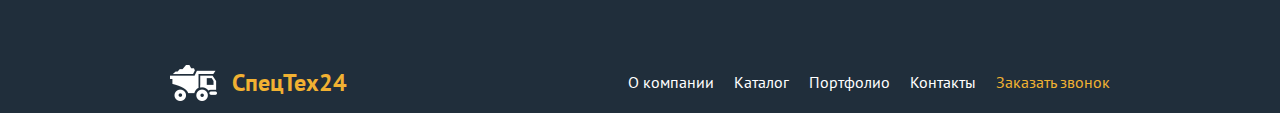
==== commit 697e64da: "едрать" ====
--- a/index.html
+++ b/index.html
@@ -25,7 +25,7 @@
     </div>
 </header>
 
-<div class="line"></div>
+
 
 <main>
   <section class="promo center">
@@ -37,7 +37,7 @@
   </section>
 
 
-<div class="line"></div>
+
 
   <section class="consultat">
     <div class="container">
@@ -165,7 +165,6 @@
   </div>
 </div>
 
-<div class="line"></div>
 
 
 
@@ -197,12 +196,12 @@
 
   </div>
 </div>
-<div class="line"></div>
-
-
-
-
-<script type="text/javascript" charset="utf-8" async src="https://api-maps.yandex.ru/services/constructor/1.0/js/?sid=4jgwofVn4ABiA0JLYyHhsDqdVQfe4ORs&amp;width=100%&amp;height=502&amp;lang=ru_RU&amp;sourceType=constructor&amp;scroll=true"></script>
+
+
+
+
+
+<script class="script" type="text/javascript" charset="utf-8" async src="https://api-maps.yandex.ru/services/constructor/1.0/js/?sid=4jgwofVn4ABiA0JLYyHhsDqdVQfe4ORs&amp;width=100%&amp;height=502&amp;lang=ru_RU&amp;sourceType=constructor&amp;scroll=true"></script>
 
 
 
--- a/css/style.css
+++ b/css/style.css
@@ -15,8 +15,6 @@
 }
 
 body{
-
-  
   font-family: 'PT Sans', sans-serif;
 }
 
@@ -140,7 +138,21 @@
  background-image: url(../img/bgrpromo.jpg);
   background-position:center;
   background-size: cover;
-}
+  position: relative;
+
+}
+.promo:before{
+content:"";
+position: absolute;
+left: 0;
+/*top: -15px;*/
+width: 100%;
+height: 10px;
+background-image: 
+linear-gradient(135deg, #ffcd34 35%, #000 35%, #000 65%, #ffcd34 65%);
+background-size: 28px 18px;
+background-repeat: repeat-x;}
+
 .promo .container{
 
   height: 460px;
@@ -179,8 +191,18 @@
 
 .consultat{
   background-color: #202e3b;
-}
-
+  position: relative;
+}
+.consultat:before{
+content:"";
+position: absolute;
+left: 0;
+width: 100%;
+height: 10px;
+background-image: 
+linear-gradient(135deg, #ffcd34 35%, #000 35%, #000 65%, #ffcd34 65%);
+background-size: 28px 18px;
+background-repeat: repeat-x;}
 .consult-title{
     color: #ffcd34;
   font-size: 24px;
@@ -412,7 +434,19 @@
   background-color: #202e3b;
   color: white;
   padding: 40px 0;
-}
+  position: relative;
+}
+.about:before{
+content:"";
+position: absolute;
+left: 0;
+top: -10px;
+width: 100%;
+height: 10px;
+background-image: 
+linear-gradient(135deg, #ffcd34 35%, #000 35%, #000 65%, #ffcd34 65%);
+background-size: 28px 18px;
+background-repeat: repeat-x;}
 .about-numbers{
   /*border: 1px solid #000;*/
   float: left;
@@ -456,7 +490,7 @@
   font-size: 0;
 }
 
-blockquote{
+.reviews-item blockquote{
 /*  display: inline-block;
   *display: inline;
   *zoom: 1;
@@ -467,7 +501,7 @@
 font-style: italic;
 
 }
-cite{
+.reviews-item cite{
    width: 477px;
 
   display: block;
@@ -476,6 +510,21 @@
 }
 
 
+/*А ЧЕ НЕ РАБОТАЕТ????????*/
+.script{
+  position: relative;
+}
+.script:before{
+content:"";
+position: absolute;
+left: 0;
+top: -40px;
+width: 100%;
+height: 10px;
+background-image: 
+linear-gradient(135deg, #ffcd34 35%, #000 35%, #000 65%, #ffcd34 65%);
+background-size: 28px 18px;
+background-repeat: repeat-x;}
 
 
 
@@ -599,16 +648,8 @@
 
 
 
-.catalog-item{
-  display: inline-block;
-  border: 1px solid #000;
-}
-
-.catalog-list{
-  display: inline-block;
-  border: 1px solid #000;
-  
-}
+
+
 .clearfix:after {
   content: "";
   display: table;
@@ -619,22 +660,70 @@
 
 
 
+
+
+
+
+
+
+/*PORTFOLIO*/
+
+
+
 .inline li{
   display: inline-block;
-}
-.portfolio-cart{
-  display: inline-block;
-  background-color: white;
-  padding: 30px;
-  margin: 30px;
-}
+  padding-top: 45px;
+}
+.inline li a{
+    color: white;
+    margin-left: 35px;
+}
+
+.portfolio-head{
+/*height: 115px;*/
+background-image: url(../img/potrfoliomenubgr.jpg);
+background-repeat: no-repeat;
+background-position: center;
+overflow: hidden;
+background-size: cover;
+}
+.portfolio-title{
+  color: #ffcd34;
+  font-size: 24px;
+  padding: 40px 0;
+vertical-align: middle;
+display: inline-block;
+}
+
+.portfolio-item{
+  position: relative;
+}
+.portfolio-item:before{
+content:"";
+position: absolute;
+left: 0;
+top: 0px;
+width: 100%;
+height: 5px;
+background-color: #000; 
+/*background-size: 35px 15px;*/
+background-repeat: repeat-x;}
 .portfolio-item--wood{
-  background-image: url(../img/house.jpg);
+  background-image: url(../img/wood.jpg);
 }
 .portfolio-item--house{
   background-image: url(../img/house.jpg);
-}.portfolio-item--flor{
-  background-image: url(../img/house.jpg);
+}
+.portfolio-item--floor{
+  background-image: url(../img/floor.jpg);
+}
+
+.portfolio-cart{
+  display: inline-block;
+  background-color: white;
+  padding: 30px 30px 50px 30px;
+  margin: 102px 0 152px 0;
+  width: 35%;
 }
 .portfolio-item{
   min-height: 300px;
@@ -643,67 +732,349 @@
   -webkit-background-size: cover;
   background-size: cover;
 }
-
+.portfolio-item__title{
+  font-size: 20px;
+}
+.portfolio-item__text{
+  font-size: 14px;
+  padding-top: 10px;
+  padding-bottom: 30px;
+}
+.portfolio-item__btn{
+  background-color: #ffcd34;
+  text-decoration: none;
+  color: black;
+  padding: 10px 40px 10px 15px;
+
+}
+
+
+
+
+
+
+
+
+
+
+
+
+
+
+
+
+
+
+.contacts-subheader{
+  background-image: url(../img/bgrcontacts.jpg);
+  height: 105px;
+
+}
+.contacts-subheader__title{
+  display: inline-block;
+  vertical-align: baseline;
+  margin-top: 35px;
+  margin-right: 10px;
+  font-size: 26px;
+  color: #ffcd34;
+}
+.contacts-subheader__description{
+    display: inline-block;
+  vertical-align: baseline;
+  font-size: 16px;
+  color: white;
+}
+.contacts-subheader__btn{
+  color: #000;
+  text-decoration: none;
+  font-size: 18px;
+  background-color: #ffcd34;
+  padding: 15px;
+  display: inline-block;
+  margin-top: 25px;
+}
+
+.contacts-bar{
+  background-color: #f3f3f3;
+  padding: 40px 0 50px 0;
+  overflow: hidden;
+}
 .contacts-bar__map{
-  background-color: pink;
-  width: 60%;
-  height: 300px;
-  display: inline-block;
+  width: 620px;
+  height: 395px;
+  float: left;
+  margin-right: 20px;
 }
 .contacts-bar__form{
-  display: inline-block;
-  vertical-align: top;
+  /*border: 1px solid #000;*/
+  width: 300px;
+  float: left;
+  position: relative;
+}
+.contacts-bar__form__phone:before{
+  content: "";
+  position: absolute;
+  background-image: url(../img/phone.png);
+  width: 20px;
+  height: 20px;
+  top: 0px;
+  left: 3px;
+  /*display: inline-block;*/
+}
+.contacts-bar__form__mail:before{
+  content: "";
+  position: absolute;
+  background-image: url(../img/mail.png);
+  width: 23px;
+  height: 17px;
+top: 47px;
+left: 0;
+  /*display: block;*/
+  
+}
+.contacts-bar__form__phone{
+  /*padding: px;*/
+  display: inline-block;
+margin-left: 32px;
+font-size: 18px;
+text-decoration: none;
+color: #000;
+margin-bottom: 20px;
+}
+.contacts-bar__form__mail{
+  /*padding: 20px;*/
+  display: block;
+  margin-left: 32px;
+  font-size: 18px;
+  text-decoration: none;
+  color: #000;
+  margin-bottom: 30px;
+  /*margin: 5px 0;*/
+}
+
+.contacts-bar__form__comment-form{
+  font-size: 16px;
+}
+.contacts-form input{
+  width: 100%;
+  height: 40px;
+  margin-top: 10px;
+  color: #999;
+}
+.contacts-form input:nth-of-type(3){
+  height: 96px;
+}
+.contacts-form input:last-child{
+height: 45px;
+background-color: #354b60;
+color: white;
+border: none;
+}
+.contacts-title{
+  font-size: 26px;
+  color: #202e3b;
+  margin-bottom: 20px;
+}
+.contacts-reviews{
+  padding: 37px 0 60px 0;
 }
 .contacts-reviews__item{
-  width: 24%;
-  display: inline-block;
+  width: 220px;
+  display: inline-block;
+
 }
 .contacts-reviews__pic img{
   border: 0px solid black;
-  border-radius: 50px;
-
+  border-radius: 100%;
+  width: 120px;
+  height: 120px;
+}
+.contacts-reviews__text blockquote {
+width: 220px;
+margin: 0;
+font-style: italic;
+margin-top: 26px;
+  color: #202e3b;
+  margin-bottom: 60px;
+}
+.contacts-reviews__text cite{
+  color: #202e3b;
+display: inline-block;
+} 
+
+
+
+.catalog{
+  background-color: #f3f3f3;
+}
+.catalog-subheader{
+  background-image: url(../img/bgrcatalog.jpg);
+  height: 190px;
+  overflow: hidden;
+  /*position: relative;*/
+  box-sizing: border-box;
+}
+.catalog-subheader--left{
+  /*position: absolute;*/
+  width: 650px;
+  /*border: 1px solid pink;*/
+  float: left;
+  margin-top: 45px;
+}
+
+
+.catalog-subheader--right{
+  width: 240px;
+  /*border: 1px solid red;*/
+  float: right;
+  margin-top: 45px;
+  /*text-align: right;*/
+}
+.catalog-title{
+  color: #ffcd34;
+  font-size: 26px;
+}
+.catalog-subheader__btn{
+  background-color:  #ffcd34;
+  padding: 10px 0;
+  width: 100%;
+  text-decoration: none;
+  color: white;
+  padding-left: 30px;
+  display: inline-block;
+}
+.catalog-subheader__text{
+  color: white;
+  margin-top: 10px;
 }
 .catalog-list{
   display: block;
-  float: left;
-  width: 75%;
-
-}
+  /*float: right;*/
+  width: 623px;
+  text-align: right;
+  border: 1px solid #000;
+  font-size: 0;
+}
+.catalog-description{
+  color: white;
+  margin-top: 10px;
+}
+
 .catalog-item{
-display: inline-block;
+/*display: inline-block;*/
 background-color: white;
-padding: 10px 20px;
-border: 1px solid #000;
-}
+padding: 28px 28px;
+/*border: 1px solid pink;*/
+width: 300px;
+height: 400px;
+margin: 0 0px 20px 10px;
+  display: inline-block;
+}
+.catalog-item:nth-of-type(2n+1){
+margin: 0 10px 20px 0;
+}
+
 
 .catalog-menu{
   width: 25%;
   display: block;
   float: left;
-}
+  /*border: 1px solid #000;*/
+  position: relative;
+}
+.catalog-menu__title{
+font-size: 26px;
+margin-left: 40px;
+}
+.catalog-menu__title:before{
+content: "";
+position: absolute;
+background-image: url(../img/icocatalog.png);
+height: 24px;
+width: 31px;
+margin-left: -40px;
+margin-top: 3px;
+}
+.catalog-menu li a{
+  color: #353535;
+}
+
+.catalog-menu__link--active{
+text-decoration: none;
+margin-left: 35px;
+}
+.catalog-menu__link--active:before {
+  content: ">";
+  position: absolute;
+font-size: 20px;
+color: black;
+left: 0px;
+top: -3px;
+}
+
+.catalog-menu__btn{
+  text-decoration: none;
+  color: white;
+  /*border: 1px solid #000;*/
+  padding: 10px 0;
+  width: 100%;
+  display: inline-block;
+  background-color: #354b60;
+  padding-left: 30px;
+  /*text-align: center;*/
+}
+
+.catalog-menu__btn:before{
+  content: "";
+  position: absolute;
+  background-image: url(../img/icopdf.png)
+  width: 17px;
+  height: 18px;
+
+  /*ГДЕ МОЯ ИКОНКА???*/
+}
+
+
+
+
+
+
+
+
+
+
+
+
+
+
+
+
+
+
+
+
 .catalog-item__box{
   margin: 0 auto;
+  font-size: 0;
 }
 .catalog-item__title{
   font-size: 21px;
-  
+  margin-bottom: 30px;
 }
 
 .catalog-item__price{
   font-family: PT Sans Bold;
   font-size: 27px;
-  
+  margin-bottom: 20px;
 }
 .catalog-item__pic{
-padding-left: 38px;
-
+margin-left: 10px;
+margin-bottom: 32px;
 }
 .catalog-item__btn{
   text-decoration: none;
   padding: 10px 20px;
   color: white;
-  
-
 }
 .catalog-item__btn--blue{
 background-color: #354b60;
@@ -712,4 +1083,41 @@
 .catalog-item__btn--yellow{
   background-color: #f3c331;
   font-size: 16px;
+}
+
+.catalog-item--sale{
+
+}
+
+.catalog-list__nav li a{
+  display: inline-block;
+  text-align: center;
+  text-decoration: none;
+  font-size: 16px;
+  color: #353535;
+}
+.catalog-list__nav{
+  text-align: center;
+  position: relative;
+}
+.catalog-list__nav li {
+  display: inline-block;
+    margin-left: 10px;
+  margin-right: 10px;
+  color: #353535;
+}
+.catalog-list__nav li:first-child{
+background-color: #353535;
+padding: 5px;
+border-radius: 6px;
+color: white;
+text-decoration: none;
+display: inline-block;
+}
+
+.catalog-list__link__pag--active {
+  color: #fff;
+text-decoration: none;
+position: relative;
+/*margin-left: 0px;*/
 }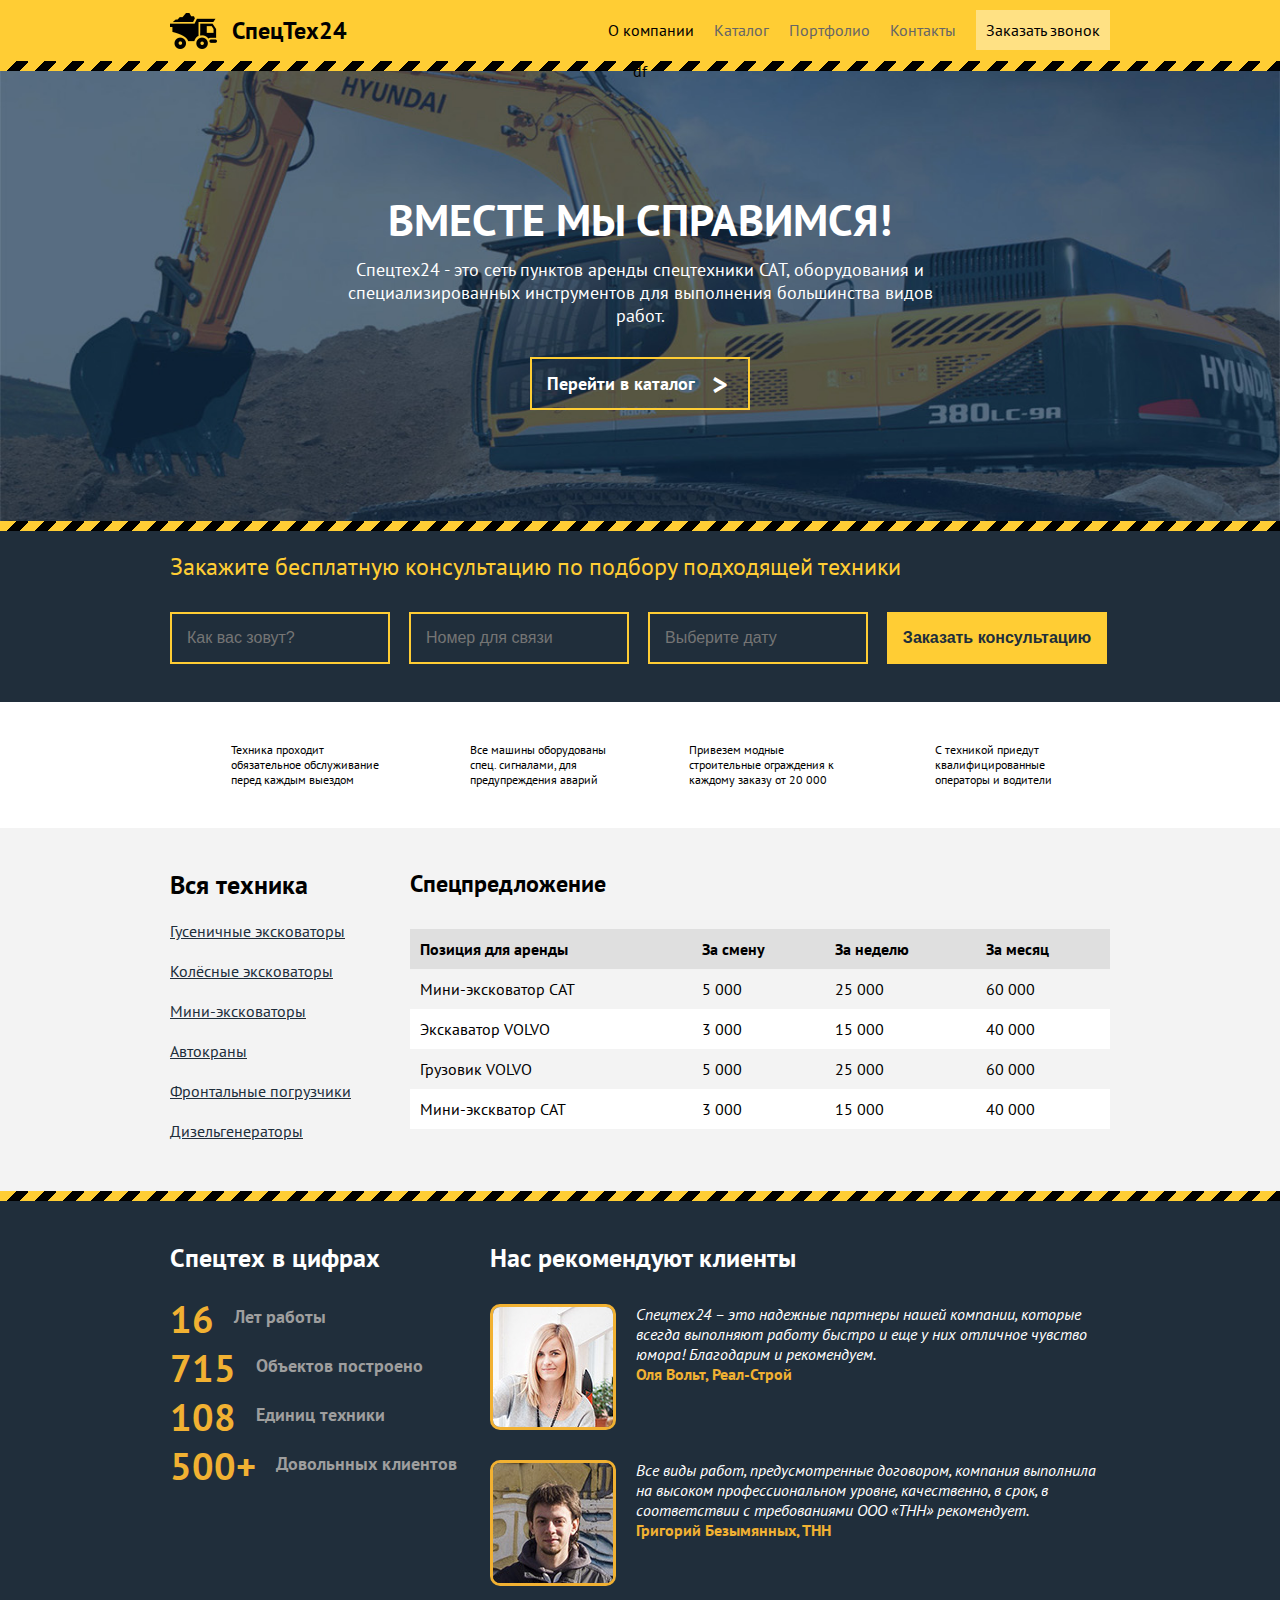
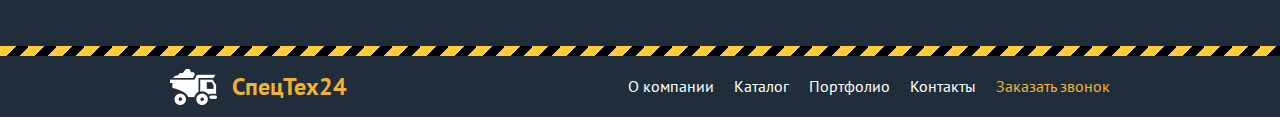
==== commit 183b7072: "index выполнено 99.9%" ====
--- a/index.html
+++ b/index.html
@@ -41,7 +41,7 @@
 
   <section class="consultat">
     <div class="container">
-      <h2 class="consult-title">Закажи бесплатную консультацию</h2>
+      <h2 class="consult-title">Закажите бесплатную консультацию по подбору подходящей техники</h2>
       <form class="consult-form">
         <input class="consult-form__text" type="text" placeholder="Как вас зовут?">
         <input class="consult-form__text" type="text" placeholder="Номер для связи">
@@ -51,40 +51,10 @@
     </div>
   </section>
 
-<!-- 
   <div class="advantages">
     <div class="container">
-
       <div class="advantages-item ">
-        <p class="advantages-item__text advantages-icon--tech advantages-icon">Техника проходит обязательное обслуживание перед каждым выездом </p>
-      </div>
-
-      <div class="advantages-item ">
-        <p class="advantages-item__text advantages-icon--crash advantages-icon">Все машины оборудованы спец. сигналами, для предупреждения аварий
-</p>
-      </div>
-
-      <div class="advantages-item ">
-        <p class="advantages-item__text advantages-icon--fencing advantages-icon">Привезем модные cтроительные ограждения к каждому заказу от 20 000 </p>
-      </div>
-
-      <div class="advantages-item ">
-        <p class="advantages-item__text advantages-icon--drive advantages-icon">С техникой приедут квалифицированные операторы и водители</p>
-      </div>
-    </div>
-  </div> -->
-
-
-
-
-
-
-
-  <div class="advantages">
-    <div class="container">
-
-      <div class="advantages-item ">
-      <p class="sprite sprite sprite-tech"></p>
+      <p class="sprite  sprite-tech"></p>
         <p class="advantages-item__text">Техника проходит обязательное обслуживание перед каждым выездом </p>
       </div>
 
@@ -106,13 +76,6 @@
     </div>
   </div>
 
-
-
-
-
-
-
-<!-- НАЗВАТЬ ЭТОТ ПРАЙС ПО КЛАССАМ -->
 
 <div class="main-price">   
   <div class="container">
@@ -200,9 +163,9 @@
 
 
 
-
-<script class="script" type="text/javascript" charset="utf-8" async src="https://api-maps.yandex.ru/services/constructor/1.0/js/?sid=4jgwofVn4ABiA0JLYyHhsDqdVQfe4ORs&amp;width=100%&amp;height=502&amp;lang=ru_RU&amp;sourceType=constructor&amp;scroll=true"></script>
-
+<div class="index-map">
+<script type="text/javascript" charset="utf-8" async src="https://api-maps.yandex.ru/services/constructor/1.0/js/?sid=4jgwofVn4ABiA0JLYyHhsDqdVQfe4ORs&amp;width=100%&amp;height=502&amp;lang=ru_RU&amp;sourceType=constructor&amp;scroll=true"></script>
+</div>
 
 
 
--- a/css/style.css
+++ b/css/style.css
@@ -2,22 +2,17 @@
   -webkit-box-sizing: border-box;
   -moz-box-sizing: border-box;
   box-sizing: border-box;
-
   margin: 0;
   padding: 0;
-
-}
-
+}
 .left{float:left;}
 .right{float:right;}
 .center{
    text-align: center;
 }
-
 body{
-  font-family: 'PT Sans', sans-serif;
-}
-
+font-family: 'PT Sans';
+}
 header{
   background-color: #ffcd34;
 }
@@ -30,42 +25,29 @@
   margin-right: auto;
   padding-left: 10px;
   padding-right: 10px;
-  /*border: 1px solid rgba(225,4,4,1);*/
   overflow: hidden;
 }
 
-
-
-/*ИЗ ДС БИН*/
+/*INDEX*/
 
 .menu li{
   display:inline-block;
-  /*padding: 10px;*/
   margin: 20px 10px;
-  /*border: 1px solid #000;*/
   float: right;
-/*   float */
+  font-size: 16px;
   }
-
-/*21*/
 .menu li :hover{
- /*box-sizing: border-box;*/
   padding: 10px;
   margin: 0 -11px;
   border: 1px solid #666;
   color: black;
 }
-
-/*12*/
 .menu li a{
-    color: #666;
-}
-
-/*20*/
+  color: #666;
+}
 .menu .menu--active {
   color: #000;
 }
-
 .menu-call{
   padding: 10px;
   background-color: #ffe184;
@@ -73,27 +55,21 @@
   margin-top: 10px;
   margin-left: 10px;
   float: right;
-  
-}
-
+}
 .menu-call:hover{
   background-color: #ffecb2;
 }
-
 .clearfix:after {
   content: "";
   display: table;
   clear: both;
 }
-
 .page-nav {
   min-height: clear fix;
 }
-
 .page-nav a{
   text-decoration: none;
 }
-
 .logo b{
   font-size: 24px;
   color: #000;
@@ -101,51 +77,27 @@
   display: inline-block;
 vertical-align: middle;
 }
-
 .logo img{
   display: inline-block;
   vertical-align: middle;
 }
-
-
-/*ИЗ ДС БИН*/
-
-/*И ЧЕ ТЕПЕРЬ ДЕЛАТЬ?*/
-
 .line{
   width: 100%;
   height: 13px;
-  /*border: 1px solid rgba(0,0,0,0);*/
   background-size: 25px 13px;
-
   background-repeat: repeat-x;
   background-image: linear-gradient(135deg, #ffcd34 35%, #000 35%, #000 65%, #ffcd34 65%)
 }
-/*
-.promo:before{
-content:"";
-position: absolute;
-left: 0;
-top: -15px;
-width: 100%;
-height: 20px;
-background-image: 
-linear-gradient(135deg, #ffcd34 35%, #000 35%, #000 65%, #ffcd34 65%);
-background-size: 35px 15px;
-background-repeat: repeat-x;
-}*/
 .promo{
  background-image: url(../img/bgrpromo.jpg);
   background-position:center;
   background-size: cover;
   position: relative;
-
 }
 .promo:before{
-content:"";
+content:"df";
 position: absolute;
 left: 0;
-/*top: -15px;*/
 width: 100%;
 height: 10px;
 background-image: 
@@ -158,14 +110,11 @@
   height: 460px;
   padding-top: 130px;
 }
-
 .promo-title{
   color: white;
   font-size: 44px;
-
     display: inline-block;
 }
-
 .promo-text{
   font-size: 18px;
   max-width: 700px;
@@ -173,20 +122,23 @@
  padding: 10px 0 30px 0px;
   color: white;
   width: 620px;
-  /*font-weight: lighter;*/
-
-}
-
+  font-weight: 400;
+}
 .promo-btn {
   border: 2px solid #ffcd34;
   font-size: 18px;
   text-decoration: none;
   color: white;
-}
-.promo-btn-el{
-  background-image: url(../img/btnel.png)
-  background-repeat:no-repeat;
-
+  padding: 13px 53px 13px 15px;
+  position: relative;
+}
+.promo-btn:before{
+  content: ">";
+  position: absolute;
+  display: inline-block;
+  top: 5px;
+  right: 20px;
+  font-size: 30px;
 }
 
 .consultat{
@@ -202,188 +154,112 @@
 background-image: 
 linear-gradient(135deg, #ffcd34 35%, #000 35%, #000 65%, #ffcd34 65%);
 background-size: 28px 18px;
-background-repeat: repeat-x;}
+background-repeat: repeat-x;
+}
 .consult-title{
     color: #ffcd34;
   font-size: 24px;
   margin-top: 30px;
-  margin-bottom: 15px;
-
-}
-
-.consult-form__text{
-  background-color: #202e3b;
-  font-size: 16px;
-  border-color: #ffcd34;
-  margin-top: 10px;
-  margin-right: 15px;
-  padding: 15px 15px;
-  width: 220px;
-  /*color: red !important*/
-}
-.consult-form__date{
-  background-color: #202e3b;
-  font-size: 16px;
-  border-color: #ffcd34;
-  margin-top: 10px;
-  margin-right: 15px;
-  padding: 15px 15px;
-  width: 220px;
-  /*color: red !important*/
-}
-
-.consult-form__btn{
-background-color: #ffcd34;
-padding: 19px ;
-border: 0px solid ;
-width: 220px;
-font-style: bold;
-}
-
+  margin-bottom: 30px;
+  font-weight: 400;
+
+}
 .consult-form {
   display: block;
   margin: 0 auto;
   width: 100%;
   padding-bottom: 38px;
   color: #202e3b;
-  }
-
-
-/*приемущества*/
-
-
-
-
-
-
-
-
-
-
-
-
-/*.advantages-icon:before {
-  content: '';
-    background-image: url(../img/spritesheet.png);
-    background-repeat: no-repeat;
-    position: absolute;
-    top: 50;
-    left: -60px;
-    width: 50px;height: 50px;
-}
-
-.advantages-icon--crash {
-    width: 46px;
-    height: 40px;
-    background-position: -5px -5px;
-}
-
-.advantages-icon--drive {
-    width: 31px;
-    height: 40px;
-    background-position: -61px -5px;
-}
-
-.advantages-icon--fencing {
-    width: 42px;
-    height: 40px;
-    background-position: -5px -55px;
-}
-
-.advantages-icon--tech {
-    width: 42px;
-    position:
-    height: 40px;
-    background-position: -102px -5px;
-}
-*/
-
-
-
-
-
-
-
+  } 
+
+.consult-form input {
+    display: inline-block;
+    vertical-align: top;
+    color: white;
+    background-color: transparent;
+    border: 2px solid #ffcd34;
+}
+.consult-form__text{
+  background-color: #202e3b;
+  font-size: 16px;
+  border-color: #ffcd34;
+  margin-right: 15px;
+  padding: 15px 15px;
+  width: 220px;
+}
+.consult-form__date{
+  background-color: #202e3b;
+  font-size: 16px;
+  border-color: #ffcd34;
+  margin-right: 15px;
+  padding: 15px 15px;
+  width: 220px;
+  position: relative;
+}
+
+
+.consult-form .consult-form__btn {
+background-color: #ffcd34;
+/*padding: 15px ;*/
+border: 0px solid ;
+width: 220px;
+height: 52px;
+font-weight: 700;
+font-size: 16px;
+color: #202e3b;
+}
 
 .sprite {
     background-image: url(https://pp.vk.me/c637428/v637428479/11e19/qGdkbXjhGv8.jpg);
     background-repeat: no-repeat;
     display: inline-block;
-
-}
-
-
+}
 .sprite-crash {
     width: 46px;
     height: 40px;
     background-position: -5px -5px;
 }
-
 .sprite-drive {
     width: 31px;
     height: 40px;
     background-position: -61px -5px;
 }
-
 .sprite-fencing {
     width: 42px;
     height: 40px;
     background-position: -5px -55px;
 }
-
 .sprite-tech {
     width: 42px;
     height: 40px;
     background-position: -102px -5px;
 }
-
-
-
-
-
 .advantages-item{
   width: 24%;
   display: inline-block;
   margin-right: 5px;
   padding-top: 40px;
   padding-bottom: 40px;
-  /*vertical-align: middle;*/
-  /*border: 1px solid #000;*/
-  /*margin-right: 31px;*/
 } 
 .advantages-item:first-child{
   margin-left: 0px;
-  /*margin-right: 5px;*/
 } 
 .advantages-item:last-child{
-  /*margin-right: 0px;*/
 } 
-
-
-
 .advantages-item__text{
-
-/*position: relative;*/
 width: 70%;
 font-size: 12px;
 margin-left: 15px;
-/*border: 1px solid #000;*/
-/*padding: 40px 0px;*/
 font-weight: 400;
 display: inline-block;
 }
-
-
 .main-price{
   background-color: #f3f3f3;
   padding: 40px 0;
-  /*float: left;*/
 }
 .price{
   width: 220px;
-  /*border: 1px solid #000;*/
   margin-right: 20px;
-  /*margin-top: 40px;*/
 }
 .price-title{
   font-size: 26px;
@@ -396,18 +272,13 @@
   list-style-type: none;
   padding-bottom: 20px;
   color: #202e3b;
-  /*margin-right: 50px;*/
 }
 aside li:first-child {
   padding-top: 20px;
 }
-
 .offers{
   width: 700px;
-  /*border: 1px solid #000;*/
   float: left;
-  /*margin-top: 40px;*/
-
 }
 .offers-table{
    margin-top: 30px;
@@ -415,13 +286,12 @@
   font-size: 16px;
   width: 100%;
 }
-
 .offers-table td {
   padding: 10px;
 }
 tr:first-child{
   background-color: #dfdfdf;
-
+  font-weight: 700;
 }
 tr:nth-of-type(even){
   background-color: #f3f3f3;
@@ -429,7 +299,6 @@
 tr:nth-of-type(2n+3){
 background-color: #ffffff;
 }
-
 .about{
   background-color: #202e3b;
   color: white;
@@ -466,7 +335,6 @@
 .reviews{
   float: left;
   vertical-align: top;
-  /*border: 1px solid #000;*/
   width: 620px;
 }
 .reviews-title, .about-title{
@@ -475,114 +343,83 @@
 }
 .about-comment{
   color: #9e9e9e;
+  font-weight: 700;
 }
 .reviews-item{
   overflow: hidden;
   margin: 30px 0;
 }
 .reviews-pic {
-  /*display: inline-block;*/
-  /*vertical-align: middle;*/
   border: 3px solid #f1b132;
   border-radius: 10px;
   float: left;
   overflow: hidden;
   font-size: 0;
 }
-
 .reviews-item blockquote{
-/*  display: inline-block;
-  *display: inline;
-  *zoom: 1;
-  vertical-align: middle;*/
   width: 470px;
   margin-left: 20px;
   float: left;
 font-style: italic;
-
 }
 .reviews-item cite{
    width: 477px;
-
   display: block;
   color: #f1b132;
   font-style: normal;
-}
-
-
-/*А ЧЕ НЕ РАБОТАЕТ????????*/
-.script{
+  font-weight: 700;
+}
+.index-map{
   position: relative;
 }
-.script:before{
+.index-map:before{
 content:"";
 position: absolute;
 left: 0;
-top: -40px;
+top: -10px;
 width: 100%;
 height: 10px;
 background-image: 
 linear-gradient(135deg, #ffcd34 35%, #000 35%, #000 65%, #ffcd34 65%);
 background-size: 28px 18px;
-background-repeat: repeat-x;}
-
-
-
+background-repeat: repeat-x;
+}
 .menu-footer{
-  /*border: 1px solid white;*/
   overflow: hidden;
 }
 .menu-footer li{
   display:inline-block;
   margin: 20px 10px;
   float: right;
-
   }
-
-/*.menu-footer li :hover{
+.menu-footer li a{
+    color: white;
+    font-size: 16px;
+}
+.menu-footer li :hover{
   padding: 10px;
   margin: 0 -11px;
   border: 1px solid #666;
-  color: black;
-}*/
-
-.menu-footer li a{
-    color: white;
-    font-size: 16px;
-}
-.menu-footer li :hover{
- /*box-sizing: border-box;*/
-  padding: 10px;
-  margin: 0 -11px;
-  border: 1px solid #666;
-
 }
 .menu-footer__call{
-  /*padding: 10px;*/
-  /*background-color: #ffe184;*/
   display: inline-block;
   margin-top: 20px;
   margin-left: 10px;
   float: right;
  color: #f1b132;
- /*border: 1px solid #000;*/
  vertical-align: middle;
 }
-
 .clearfix:after {
   content: "";
   display: table;
   clear: both;
 }
-
 .page-nav {
   min-height: clear fix;
 }
-
 .page-nav a{
   text-decoration: none;
 }
-
 .logo-footer b{
   font-size: 24px;
   color: #f1b132;
@@ -590,12 +427,11 @@
   display: inline-block;
 vertical-align: middle;
 }
-
 .logo-footer img{
   display: inline-block;
   vertical-align: middle;
 }
-
+/*INDEX END*/
 
 
 
@@ -903,9 +739,9 @@
 } 
 
 
-
 .catalog{
   background-color: #f3f3f3;
+  padding-top: 30px;
 }
 .catalog-subheader{
   background-image: url(../img/bgrcatalog.jpg);
@@ -947,13 +783,31 @@
   color: white;
   margin-top: 10px;
 }
+
+
+
+
+
+
+
+
+/**/
+
+
+
+
+
+
+
 .catalog-list{
   display: block;
   /*float: right;*/
-  width: 623px;
-  text-align: right;
-  border: 1px solid #000;
+  width: 75%;
+ padding-left: 80px;
+ padding-bottom: 46px;
+  /*border: 1px solid #000;*/
   font-size: 0;
+  float: left;
 }
 .catalog-description{
   color: white;
@@ -962,6 +816,7 @@
 
 .catalog-item{
 /*display: inline-block;*/
+
 background-color: white;
 padding: 28px 28px;
 /*border: 1px solid pink;*/
@@ -1002,13 +857,14 @@
 .catalog-menu__link--active{
 text-decoration: none;
 margin-left: 35px;
+position: relative;
 }
 .catalog-menu__link--active:before {
   content: ">";
   position: absolute;
 font-size: 20px;
 color: black;
-left: 0px;
+left: -20px;
 top: -3px;
 }
 
@@ -1022,6 +878,7 @@
   background-color: #354b60;
   padding-left: 30px;
   /*text-align: center;*/
+  position: relative;
 }
 
 .catalog-menu__btn:before{
@@ -1030,7 +887,7 @@
   background-image: url(../img/icopdf.png)
   width: 17px;
   height: 18px;
-
+  
   /*ГДЕ МОЯ ИКОНКА???*/
 }
 
@@ -1063,7 +920,7 @@
 }
 
 .catalog-item__price{
-  font-family: PT Sans Bold;
+
   font-size: 27px;
   margin-bottom: 20px;
 }
@@ -1091,14 +948,13 @@
 
 .catalog-list__nav li a{
   display: inline-block;
-  text-align: center;
   text-decoration: none;
   font-size: 16px;
   color: #353535;
 }
 .catalog-list__nav{
   text-align: center;
-  position: relative;
+margin-top: 40px;
 }
 .catalog-list__nav li {
   display: inline-block;
@@ -1111,13 +967,42 @@
 padding: 5px;
 border-radius: 6px;
 color: white;
+
 text-decoration: none;
 display: inline-block;
 }
 
-.catalog-list__link__pag--active {
-  color: #fff;
-text-decoration: none;
-position: relative;
-/*margin-left: 0px;*/
+.catalog-list__link__pag--active{
+color: white !important;
+}
+
+
+
+/*СПЕЦПРЕДЛОЖЕНИЯ*/
+
+.catalog-offers{
+  padding-top: 45px;
+  padding-bottom: 50px;
+  background-image: url(../img/bgrspecadvice.jpg);
+  background-position: center;
+  background-repeat: no-repeat;
+  background-size: cover;
+  font-size: 0px;
+}
+.catalog-item__specadvice{
+  background-color: white;
+  padding: 28px 28px;
+  width: 300px;
+  height: 400px;
+  display: inline-block;
+ 
+}
+.catalog-item__specadvice:nth-child(3){
+ margin-left: 20px;
+ margin-right: 20px;
+}
+.catalog-offers__title{
+  font-size: 26px;
+  color: white;
+  margin-bottom: 25px;
 }